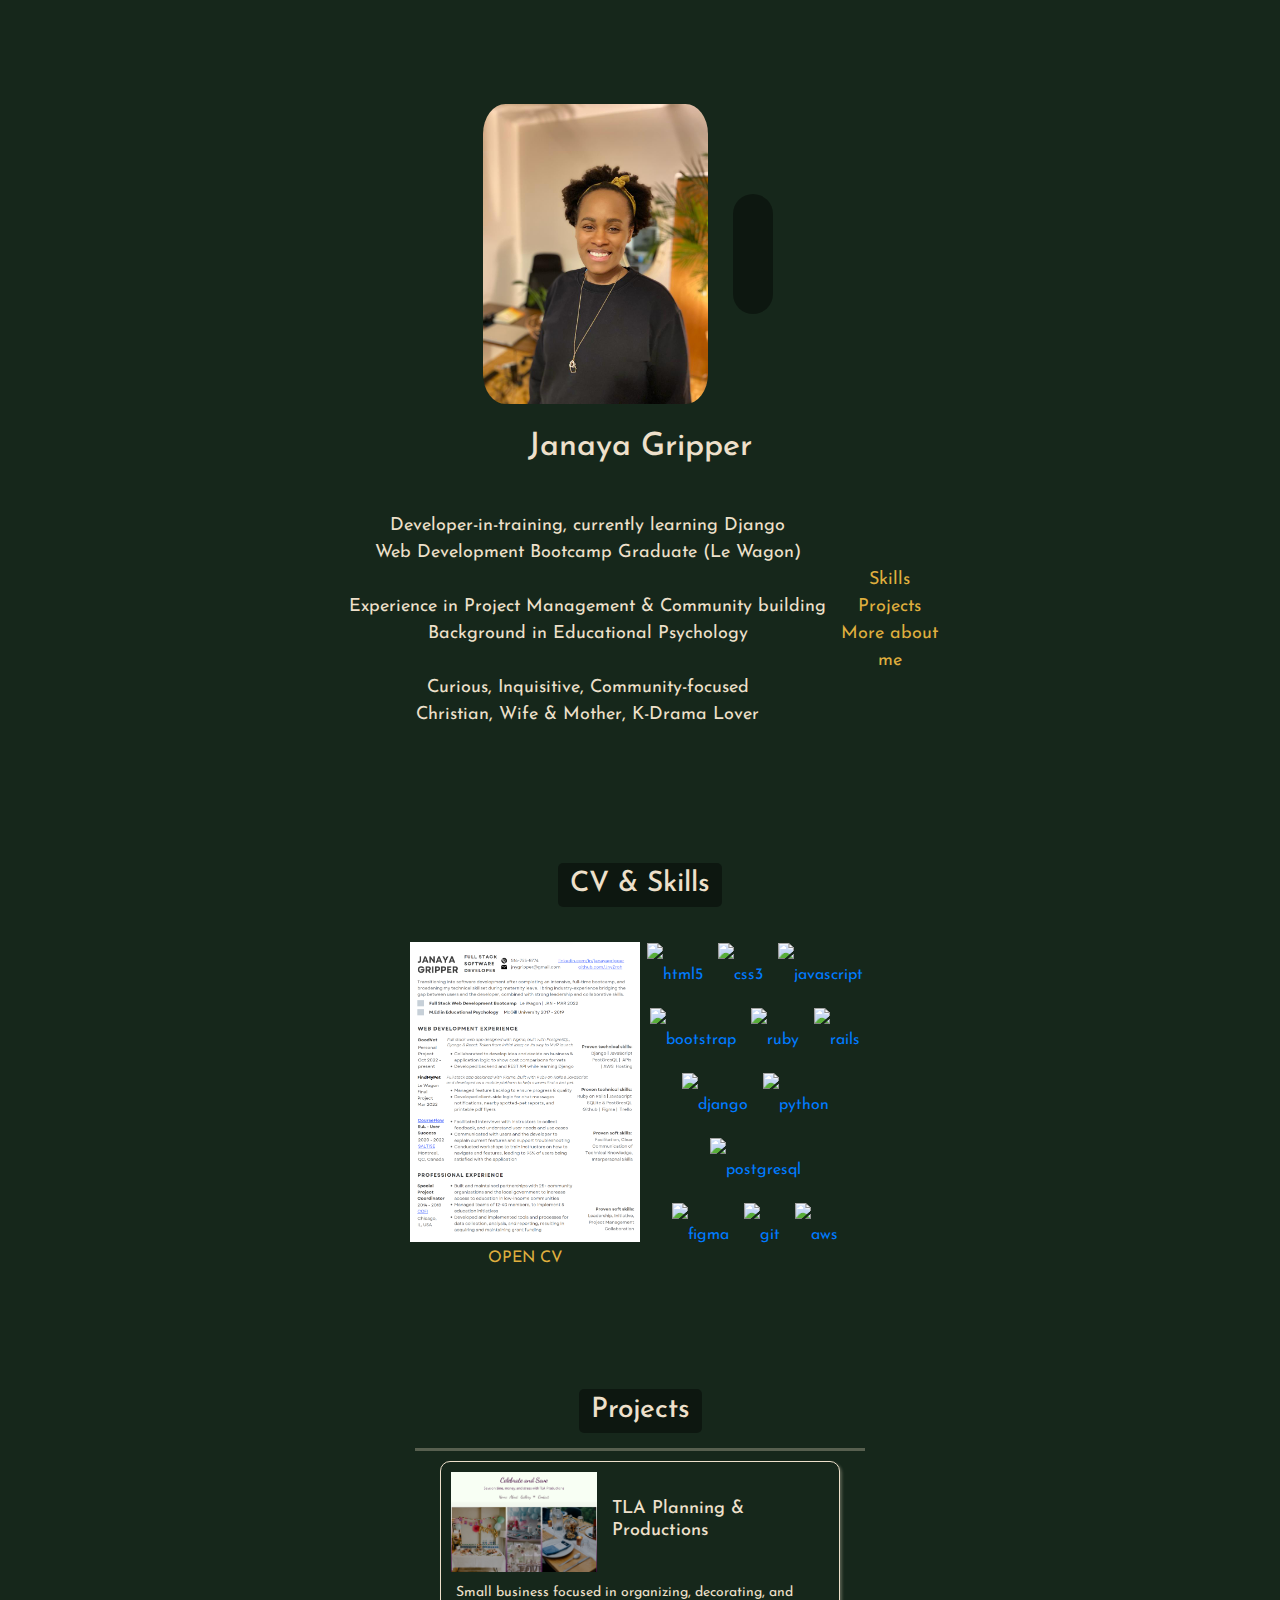
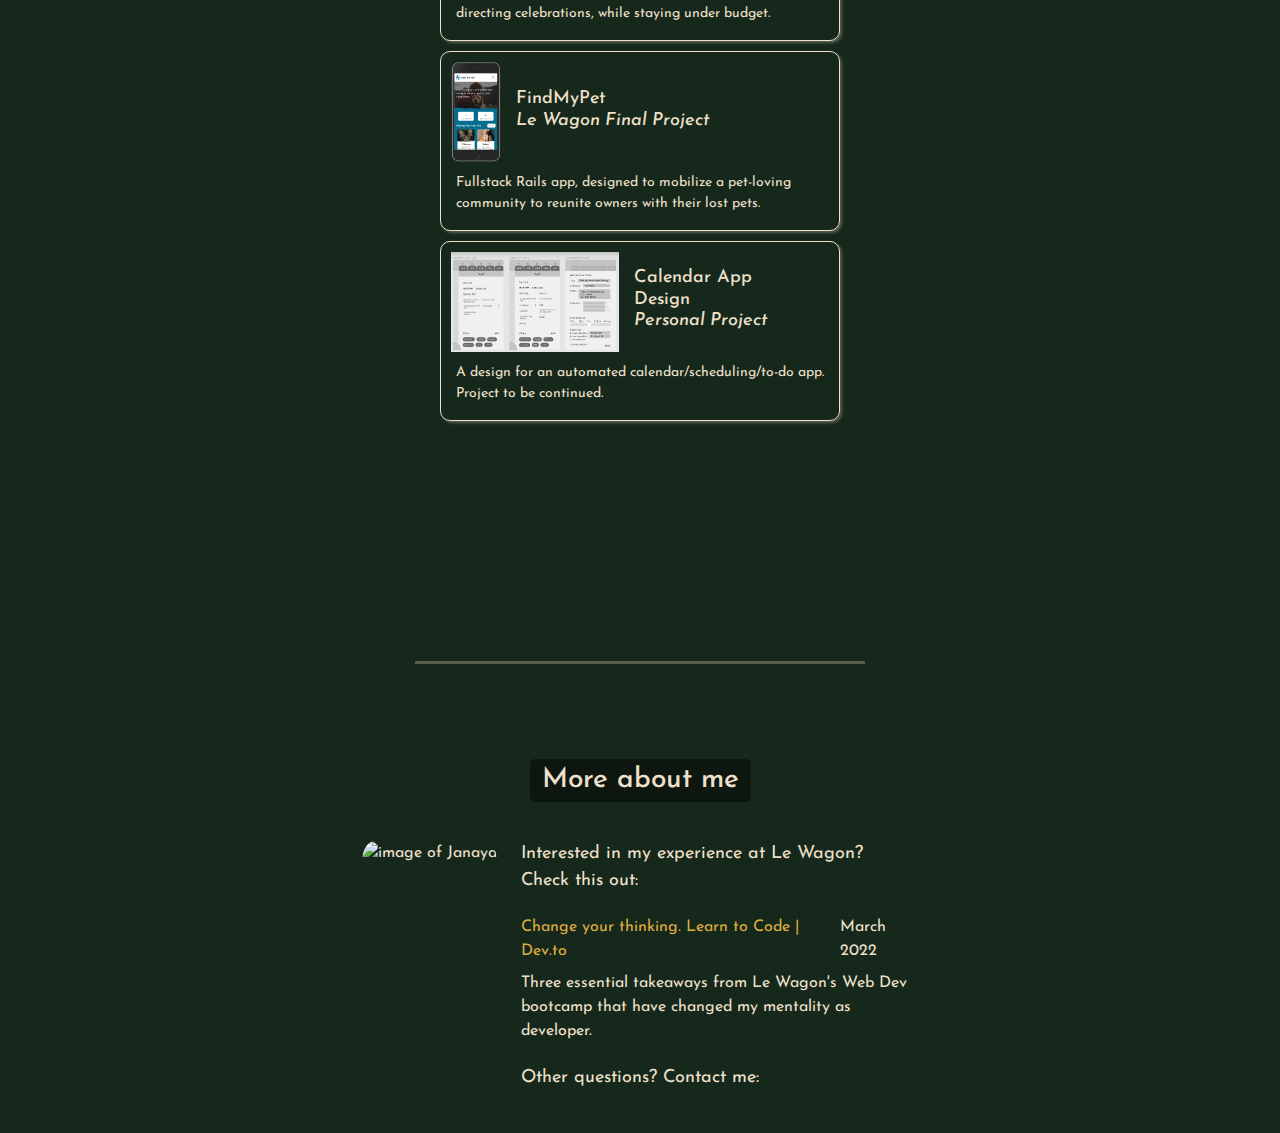
==== index.html @ 9d339e89 "simple style changes - spacing and link colors" ====
<!DOCTYPE html>
<html lang="en">
  <head>
    <meta charset="UTF-8">
    <meta http-equiv="X-UA-Compatible" content="IE=edge">
    <meta name="viewport" content="width=device-width, initial-scale=1.0">
    <link rel="stylesheet" href="https://cdn.jsdelivr.net/npm/bootstrap@4.3.1/dist/css/bootstrap.min.css" integrity="sha384-ggOyR0iXCbMQv3Xipma34MD+dH/1fQ784/j6cY/iJTQUOhcWr7x9JvoRxT2MZw1T" crossorigin="anonymous">
    <link rel="stylesheet" href="css/style.css">

    <title>Janaya Gripper</title>
  </head>

  <script src="https://kit.fontawesome.com/4036912e67.js" crossorigin="anonymous"></script>

  <body>
    <div class="component flex-column" >
      <div class="d-flex align-items-center py-4">
        <img class="profile" src="images/IMG-Janaya-January2022.jpg" alt="image of Janaya">
        <ul id="profileLinksList">
          <li><a href="https://www.linkedin.com/in/janayagripper/" target="_blank"><i class="fab fa-2xl fa-linkedin"></i></a></li>
          <li><a href="https://github.com/JnyZroh" target="_blank"><i class="fab fa-2xl fa-github-square"></i></a></li>
          <li><a href="https://dev.to/jnyzroh" target="_blank"><i class="fab fa-2xl fa-brands fa-dev"></i></a></li>
        </ul>
      </div>
      <h1 style="font-size: 32px;">Janaya Gripper</h1>
      <div id="intro" class="d-flex justify-content-center py-4"  style="text-align: center; align-items: center;">
        <p class="textBox">
          Developer-in-training, currently learning Django<br>
          Web Development Bootcamp Graduate (Le Wagon)<br>
          <br>
          Experience in Project Management & Community building<br>
          Background in Educational Psychology<br>
          <br>
          Curious, Inquisitive, Community-focused<br>
          Christian, Wife & Mother, K-Drama Lover<br>
        </p>
        <ul class="genLinksList textBox">
          <li><a href="#skills" target="_blank">Skills</a></li>
          <li><a href="#experience" target="_blank">Projects</a></li>
          <li><a href="#contact" target="_blank">More about me</a></li>
        </ul>
      </div>
    </div>

    <div class="component" >
        <div id="skills">

          <h2>CV & Skills</h2>
          <div class="switch">
            <div class="resumeDiv">
              <div>
                <img style="max-height: 300px" src="images/CV_screenshot.png" alt="image of Janaya">
              </div>
              <div class="genLinksList p-1" style="text-align: center; width:100%">
                <a href="https://drive.google.com/file/d/1XOGT_tm37_XkmApdfW5IWOquNRw3DvRs/view?usp=share_link">OPEN CV</a>
              </div>
            </div>
            <p class="scrollable techTools">
              <a href="https://www.w3.org/html/" target="_blank" rel="noreferrer"> <img src="https://raw.githubusercontent.com/devicons/devicon/master/icons/html5/html5-original-wordmark.svg" alt="html5" width="40" height="40"/> </a>
              <a href="https://www.w3schools.com/css/" target="_blank" rel="noreferrer"> <img src="https://raw.githubusercontent.com/devicons/devicon/master/icons/css3/css3-original-wordmark.svg" alt="css3" width="40" height="40"/> </a>
              <a href="https://developer.mozilla.org/en-US/docs/Web/JavaScript" target="_blank" rel="noreferrer"> <img src="https://raw.githubusercontent.com/devicons/devicon/master/icons/javascript/javascript-original.svg" alt="javascript" width="40" height="40"/> </a>
              <br>
              <a href="https://getbootstrap.com" target="_blank" rel="noreferrer"> <img src="https://raw.githubusercontent.com/devicons/devicon/master/icons/bootstrap/bootstrap-plain-wordmark.svg" alt="bootstrap" width="40" height="40"/> </a>
              <a href="https://www.ruby-lang.org/en/" target="_blank" rel="noreferrer"> <img src="https://raw.githubusercontent.com/devicons/devicon/master/icons/ruby/ruby-original.svg" alt="ruby" width="40" height="40"/> </a>
              <a href="https://rubyonrails.org" target="_blank" rel="noreferrer"> <img src="https://raw.githubusercontent.com/devicons/devicon/master/icons/rails/rails-original-wordmark.svg" alt="rails" width="40" height="40"/> </a>
              <br>
              <a href="https://www.djangoproject.com/" target="_blank" rel="noreferrer"> <img src="https://cdn.worldvectorlogo.com/logos/django.svg" alt="django" width="40" height="40"/> </a>
              <a href="https://www.python.org" target="_blank" rel="noreferrer"> <img src="https://raw.githubusercontent.com/devicons/devicon/master/icons/python/python-original.svg" alt="python" width="40" height="40"/> </a>
              <a href="https://www.postgresql.org" target="_blank" rel="noreferrer"> <img src="https://raw.githubusercontent.com/devicons/devicon/master/icons/postgresql/postgresql-original-wordmark.svg" alt="postgresql" width="40" height="40"/> </a>
              <br>
              <a href="https://www.figma.com/" target="_blank" rel="noreferrer"> <img src="https://www.vectorlogo.zone/logos/figma/figma-icon.svg" alt="figma" width="40" height="40"/> </a>
              <a href="https://git-scm.com/" target="_blank" rel="noreferrer"> <img src="https://www.vectorlogo.zone/logos/git-scm/git-scm-icon.svg" alt="git" width="40" height="40"/> </a>
              <a href="https://aws.amazon.com" target="_blank" rel="noreferrer"> <img src="https://raw.githubusercontent.com/devicons/devicon/master/icons/amazonwebservices/amazonwebservices-original-wordmark.svg" alt="aws" width="40" height="40"/> </a>
            </p>
          </div>

        </div>
    </div>

    <div class="component" >
      <div id="experience">
        <h2>Projects</h2>
        <div style="width: 450px; margin: 0 auto; border-bottom: 3px solid rgba(238, 224, 203, 0.3);"></div>
        <!-- projects -->
        <div class="scrollable" style="overflow: hidden scroll; height:90vh">

            <!-- GoodVet -->
            <!-- <div class="d-flex projectCard">
                <div style="text-align: center; height: 150px;"> -->
                  <!-- add the image: <img style="max-height: 100px;" src="./images/TLA-Productions.png" alt="" >
                </div>
                <div>
                  <h4 style="padding:15px; width: 100%; font-size: 18px; text-align: center;">GoodVet / BonVet (in progress)</h4>
                  <div class="px-2">
                    <p style="text-align: center; font-size: 14px">
                      Django API and React webapp to provide cost comparison of veterinarians for pet parents.
                    </p>
                  </div>
                </div>
            </div> -->

            <!-- TLA Productions -->
            <div class="projectCard">
              <div style="display:flex; margin: 10px;">
                <img style="max-height: 100px;" src="./images/TLA-Productions.png" alt="" >
                <div style="padding:15px; display: flex; flex-direction: column; justify-content: space-between;">
                  <h4 style="font-size: 18px; margin: auto;">TLA Planning & Productions</h4>
                  <div class="d-flex" style="align-items: flex-end;">
                    <button><a href="https://www.figma.com/file/VfQR6rhn4igf2QGXmljPHb/Untitled?node-id=0%3A1&t=fHNXID4qp981MNvj-1" title="View NEW design"><i class="fa-solid fa-pen"></i></a></button>
                    <button><a href="https://jnyzroh.github.io/TLA_productions_website/" title="View website (draft)"><i class="fa-solid fa-eye"></i></a></button>
                  </div>
                </div>
              </div>
              <p style="font-size: 14px; padding: 0px 15px;">
                Small business focused in organizing, decorating, and directing celebrations, while staying under budget.
              </p>
            </div>

            <!-- FindMyPet -->
            <div class="projectCard">
              <div style="display:flex; margin: 10px;">
                <img style="max-height: 100px;" src="./images/findmypet-edited.png" alt="" >
                <div style="padding:15px; display: flex; flex-direction: column; justify-content: space-between;">
                  <h4 style="font-size: 18px; margin: auto;">FindMyPet <br><em>Le Wagon Final Project</em></h4>
                  <div class="d-flex" style="align-items: flex-end;">
                    <button><a href="https://www.figma.com/file/yu43LGHRWU6cHOKK8wg1Ql/FindMyPet?node-id=0%3A1&t=OyQC7a7KP5ap2ZPK-1" title="View Figma"><i class="fa-solid fa-pen"></i></a></button>
                    <button><a href="https://findmypet.onrender.com/" title="View website"><i class="fa-solid fa-eye"></i></a></button>
                  </div>
                </div>
              </div>
              <p style="font-size: 14px; padding: 0px 15px;">
                Fullstack Rails app, designed to mobilize a pet-loving community to reunite owners with their lost pets.
              </p>
            </div>

            <!-- WaterBnB -->
            <!-- <div class="projectCard">
              <div style="display:flex; margin: 10px;">
                <img style="max-height: 100px;" src="./images/waterbnb.png" alt="" >
                <div style="padding:15px; display: flex; flex-direction: column; justify-content: space-between;">
                  <h4 style="font-size: 18px; margin: auto;">Le Wagon Project: WaterBnB</h4>
                  <div class="d-flex" style="align-items: flex-end;">
                    <button ><a href="#" title="View website"><i class="fa-solid fa-eye"></i></a></button>
                    <h5 style="font-size: 11px;">**currently disabled</h5>
                  </div>
                </div>
              </div>
              <p style="font-size: 14px; padding: 0px 15px;">
                Created to clone AirBnb, this platform concept allows Montrealers to rent boats and  benefit from our beautiful, yet infrequent, summer days.
              </p>
            </div> -->

            <!-- Calendar app Design -->
            <div class="projectCard">
              <div style="display:flex; margin: 10px;">
                <img style="max-height: 100px;" src="./images/Figma_CalApp.png" alt="" >
                <div style="padding:15px; display: flex; flex-direction: column; justify-content: space-between;">
                  <h4 style="font-size: 18px; margin: auto;">Calendar App Design<br><em>Personal Project</em></h4>
                  <div class="d-flex" style="align-items: flex-end;">
                    <button><a href="https://www.figma.com/file/0XJmfsUoRD65WTyq0YA3Kb/KO-Calendar-App?node-id=0%3A1&t=gWtvQkuByOjMFKoR-1" title="View design"><i class="fa-solid fa-pen"></i></a></button>
                  </div>
                </div>
              </div>
              <p style="font-size: 14px; padding: 0px 15px;">
                A design for an automated calendar/scheduling/to-do app. Project to be continued.
              </p>
            </div>

          </div>
        </div>

      </div>
      <div style="width: 450px; margin: 0 auto; border-bottom: 3px solid rgba(238, 224, 203, 0.3);"></div>
    </div>

    <div class="component flex-column" >
      <h2>More about me</h2>

      <div id="intro" class="py-4"  style="text-align: center;">

        <div class="d-flex blogSection" style="width:60%; align-content: flex-start; margin: 0 auto;">
          <div id="contactPic" style="display:flex; justify-content: center; height:100%; width:50%; padding: 0 15px; align-content: center;">
            <img class="profile" style="height:200px; align-self: center;" src="images/20220311_Le_Wagon-69.jpg" alt="image of Janaya">
          </div>

          <div style="text-align: left;">
            <p class="textBox" style="padding: 0px 8px 12px 8px">
              Interested in my experience at Le Wagon? <br>Check this out:
            </p>
            <div class="genLinksList d-flex justify-content-around" style="padding: 8px">
              <a href="https://dev.to/jnyzroh/change-your-thinking-learn-to-code-44ie" class="py-0 my-0 tab-underlined">Change your thinking. Learn to Code | Dev.to</a>
              <p class="m-0">March 2022</p>
            </div>
            <p class="m-0" style="padding: 0 8px">Three essential takeaways from Le Wagon's Web Dev bootcamp that have changed my mentality as developer.</p>

          </div>
        </div>
        <div class="genLinksList textBox">
          Other questions? Contact me: <a href="https://www.linkedin.com/in/janayagripper/" target="_blank"><i class="fab fa-2xl fa-linkedin" style="font-size: 24px;"></i></a>
        </div>


      </div>
    </div>

  </body>
---- css/style.css ----
@import url('https://fonts.googleapis.com/css2?family=Josefin+Sans&family=Lato&display=swap');

@import url("components/style.css");

@import url("components/new_style.css");
@import url("components/responsive.css");

@import url("components/list.css");
@import url("components/banner.css");
@import url("components/card.css");

@import url('https://fonts.googleapis.com/css2?family=Katibeh&display=swap');
@import url('https://fonts.googleapis.com/css2?family=Josefin+Sans&display=swap');


/* BANNER SECTION */
/* Component stylesheet:  */

/* PROJECTS SECTION */
/* Component stylesheet:  */

/* BLOG POSTS */
/* Component stylesheet:  */

/* GENERAL STYLING */
* {
  margin: 0;
}

body {
  color: #EEE0CB;
  font-family: 'Josefin Sans', sans-serif;
  /* background-color: #1D3524; */
  background-color: #16271B;
}

.component {
  display: flex;
  justify-content: center;
  align-items: center;
  padding-top: 80px;
}

h2 {
  margin: 15px auto;
  padding: 5px 12px;
  border-radius: 5px;
  background-color: rgba(0, 0, 0, .4) ;
  font-size: 28px;
  width: fit-content;
}
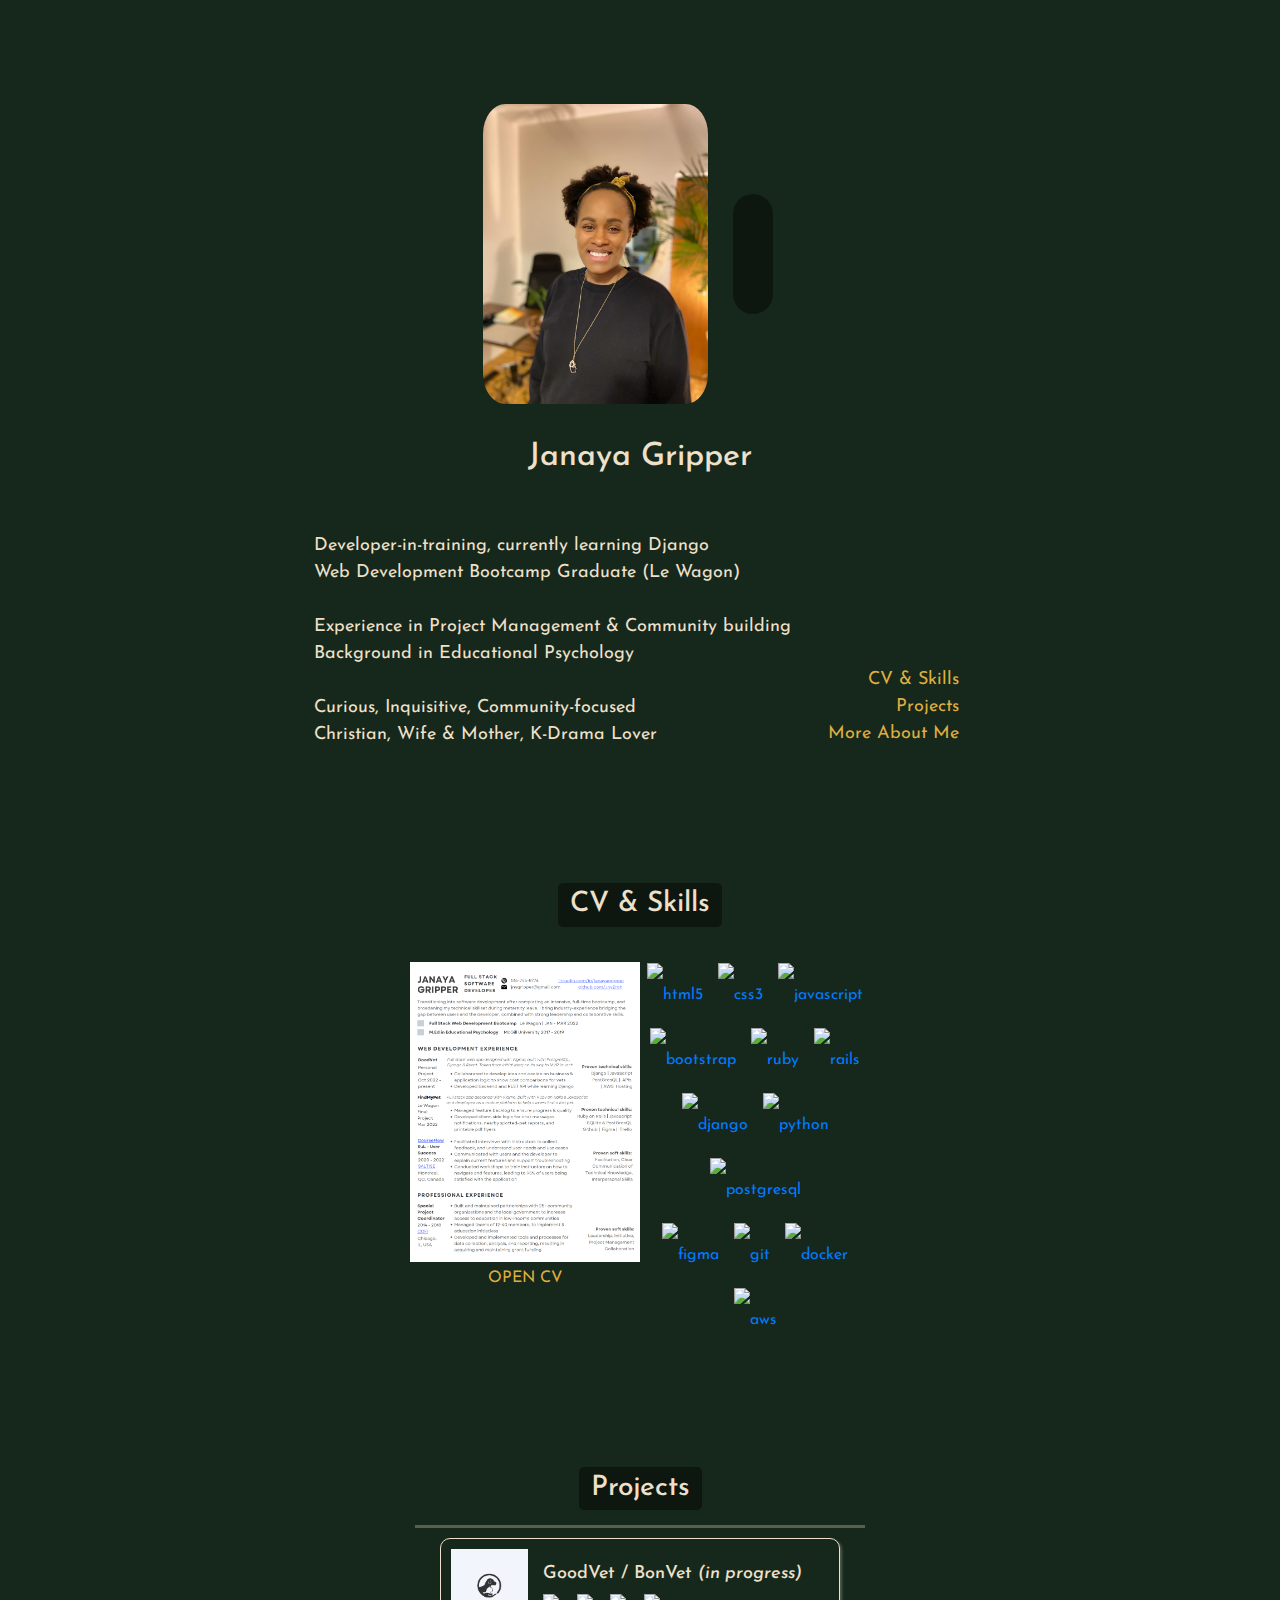
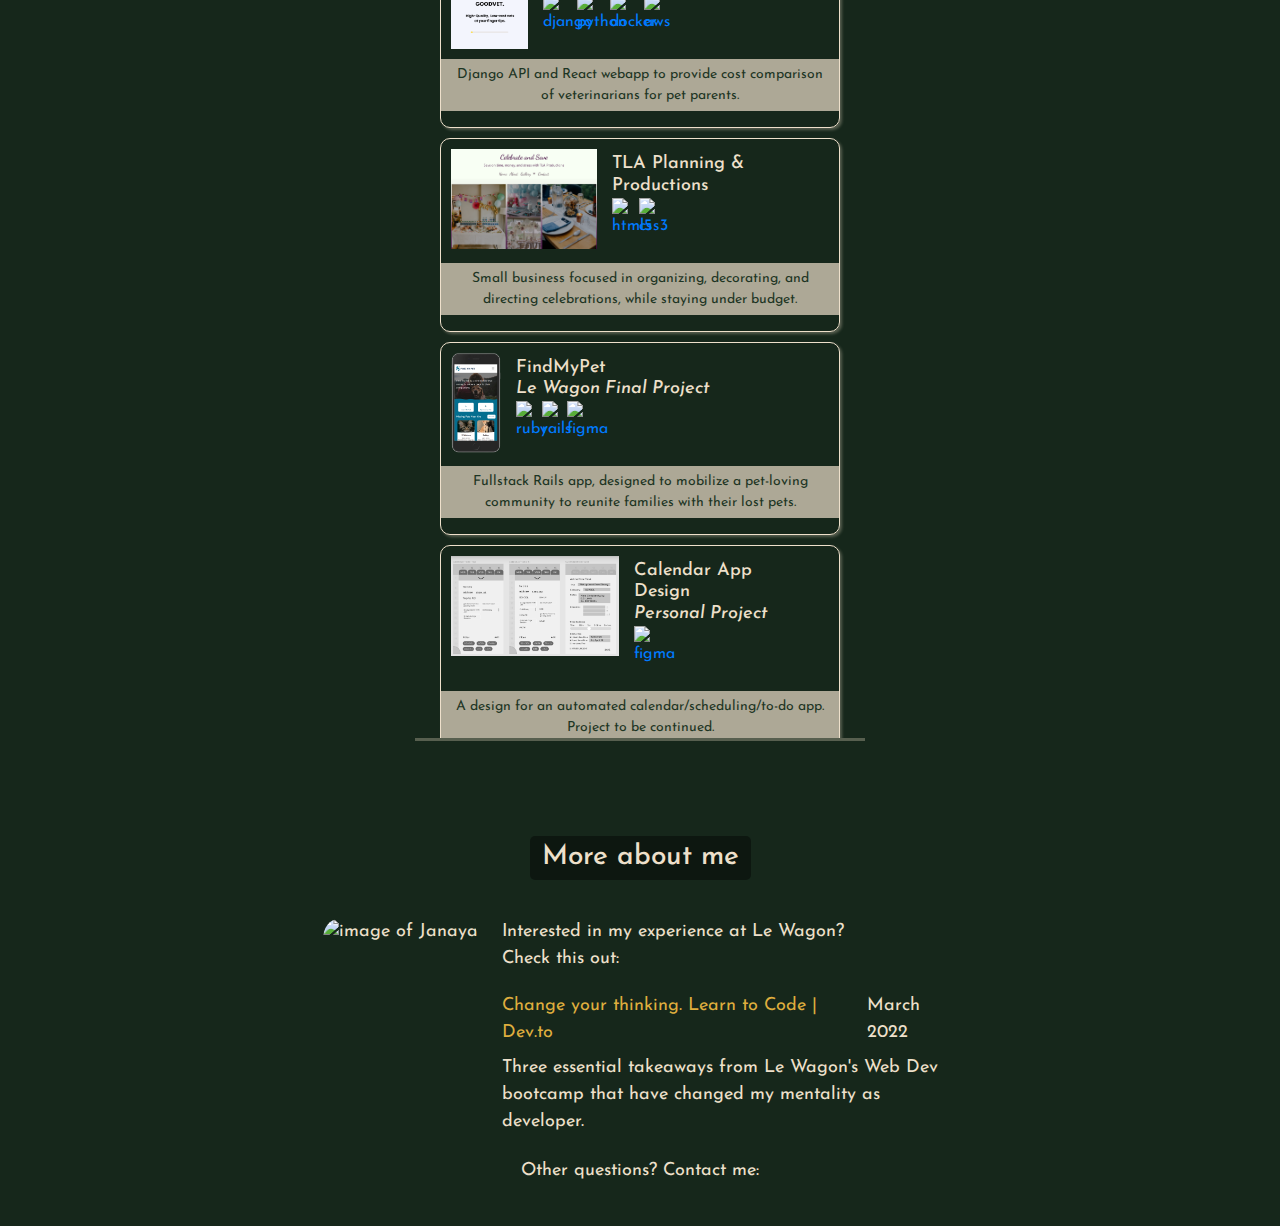
==== commit d5b02756: "added links, changed card styling" ====
--- a/index.html
+++ b/index.html
@@ -22,8 +22,8 @@
           <li><a href="https://dev.to/jnyzroh" target="_blank"><i class="fab fa-2xl fa-brands fa-dev"></i></a></li>
         </ul>
       </div>
-      <h1 style="font-size: 32px;">Janaya Gripper</h1>
-      <div id="intro" class="d-flex justify-content-center py-4"  style="text-align: center; align-items: center;">
+      <h1 style="font-size: 32px; padding: 10px;">Janaya Gripper</h1>
+      <div id="intro" class="d-flex justify-content-center py-4"  style="text-align: left;">
         <p class="textBox">
           Developer-in-training, currently learning Django<br>
           Web Development Bootcamp Graduate (Le Wagon)<br>
@@ -34,11 +34,15 @@
           Curious, Inquisitive, Community-focused<br>
           Christian, Wife & Mother, K-Drama Lover<br>
         </p>
-        <ul class="genLinksList textBox">
-          <li><a href="#skills" target="_blank">Skills</a></li>
-          <li><a href="#experience" target="_blank">Projects</a></li>
-          <li><a href="#contact" target="_blank">More about me</a></li>
-        </ul>
+        <div id="indexContainer" style="position: relative; display: flex; flex-direction: column; justify-content: flex-end; width: 175px; height: auto; padding: 0;">
+          <div style="position: absolute; top:25px; right: 25px; width: 50px; height: 50px; margin: 0 auto;"></div>
+            <!-- <i class="fa-solid fa-circle-arrow-down fa-beat fa-2xl"></i></div> -->
+          <ul class="genLinksList" id="index">
+            <li><a href="#skills" target="_blank">CV & Skills</a></li>
+            <li><a href="#experience" target="_blank">Projects</a></li>
+            <li><a href="#contact" target="_blank">More About Me</a></li>
+          </ul>
+        </div>
       </div>
     </div>
 
@@ -70,7 +74,8 @@
               <br>
               <a href="https://www.figma.com/" target="_blank" rel="noreferrer"> <img src="https://www.vectorlogo.zone/logos/figma/figma-icon.svg" alt="figma" width="40" height="40"/> </a>
               <a href="https://git-scm.com/" target="_blank" rel="noreferrer"> <img src="https://www.vectorlogo.zone/logos/git-scm/git-scm-icon.svg" alt="git" width="40" height="40"/> </a>
-              <a href="https://aws.amazon.com" target="_blank" rel="noreferrer"> <img src="https://raw.githubusercontent.com/devicons/devicon/master/icons/amazonwebservices/amazonwebservices-original-wordmark.svg" alt="aws" width="40" height="40"/> </a>
+              <a href="https://www.docker.com/" target="_blank" rel="noreferrer"> <img src="https://www.vectorlogo.zone/logos/docker/docker-official.svg" alt="docker" width="40" height="40"/> </a>
+              <a href="https://aws.amazon.com" target="_blank" rel="noreferrer"> <img src="https://www.vectorlogo.zone/logos/amazon_aws/amazon_aws-icon.svg" alt="aws" width="40" height="40"/> </a>
             </p>
           </div>
 
@@ -85,33 +90,45 @@
         <div class="scrollable" style="overflow: hidden scroll; height:90vh">
 
             <!-- GoodVet -->
-            <!-- <div class="d-flex projectCard">
-                <div style="text-align: center; height: 150px;"> -->
-                  <!-- add the image: <img style="max-height: 100px;" src="./images/TLA-Productions.png" alt="" >
-                </div>
-                <div>
-                  <h4 style="padding:15px; width: 100%; font-size: 18px; text-align: center;">GoodVet / BonVet (in progress)</h4>
-                  <div class="px-2">
-                    <p style="text-align: center; font-size: 14px">
-                      Django API and React webapp to provide cost comparison of veterinarians for pet parents.
-                    </p>
-                  </div>
-                </div>
-            </div> -->
+            <div class="projectCard">
+              <div style="display:flex; margin: 10px;">
+                <img style="max-height: 100px;" src="./images/goodvet_Screenshot.png" alt="" >
+                <div class="projectIcons">
+                  <h4 style="font-size: 18px; margin: auto;">GoodVet / BonVet <em>(in progress)</em></h4>
+                  <div class="projectSkills">
+                    <a href="https://www.djangoproject.com/" target="_blank" rel="noreferrer"> <img src="https://cdn.worldvectorlogo.com/logos/django.svg" alt="django" width="20" height="20"/> </a>
+                    <a href="https://www.python.org" target="_blank" rel="noreferrer"> <img src="https://raw.githubusercontent.com/devicons/devicon/master/icons/python/python-original.svg" alt="python" width="20" height="20"/> </a>
+                    <a href="https://www.docker.com/" target="_blank" rel="noreferrer"> <img src="https://www.vectorlogo.zone/logos/docker/docker-official.svg" alt="docker" width="20" height="20"/> </a>
+                    <a href="https://aws.amazon.com" target="_blank" rel="noreferrer"> <img src="https://www.vectorlogo.zone/logos/amazon_aws/amazon_aws-icon.svg" alt="aws" width="20" height="20"/> </a>
+                  </div>
+                  <div class="projectLinks">
+                    <a href="https://www.figma.com/proto/gTW83dRJlcFxN3GHhCwnD1/Bonvet?type=design&node-id=1-35&scaling=min-zoom&page-id=0%3A1&starting-point-node-id=143%3A703&show-proto-sidebar=1" title="View draft design"><i class="fa-solid fa-pen"></i></a>
+                    <!-- <a href="https://jnyzroh.github.io/TLA_productions_website/" title="View website"><i class="fa-solid fa-eye"></i></a> -->
+                  </div>
+                </div>
+              </div>
+              <p class="cardDesc">
+                Django API and React webapp to provide cost comparison of veterinarians for pet parents.
+              </p>
+            </div>
 
             <!-- TLA Productions -->
             <div class="projectCard">
               <div style="display:flex; margin: 10px;">
                 <img style="max-height: 100px;" src="./images/TLA-Productions.png" alt="" >
-                <div style="padding:15px; display: flex; flex-direction: column; justify-content: space-between;">
+                <div class="projectIcons">
                   <h4 style="font-size: 18px; margin: auto;">TLA Planning & Productions</h4>
-                  <div class="d-flex" style="align-items: flex-end;">
-                    <button><a href="https://www.figma.com/file/VfQR6rhn4igf2QGXmljPHb/Untitled?node-id=0%3A1&t=fHNXID4qp981MNvj-1" title="View NEW design"><i class="fa-solid fa-pen"></i></a></button>
-                    <button><a href="https://jnyzroh.github.io/TLA_productions_website/" title="View website (draft)"><i class="fa-solid fa-eye"></i></a></button>
-                  </div>
-                </div>
-              </div>
-              <p style="font-size: 14px; padding: 0px 15px;">
+                  <div class="projectSkills">
+                    <div><a href="https://www.w3.org/html/" target="_blank" rel="noreferrer"> <img src="https://raw.githubusercontent.com/devicons/devicon/master/icons/html5/html5-original-wordmark.svg" alt="html5" width="20" height="20"/> </a></div>
+                    <div><a href="https://www.w3schools.com/css/" target="_blank" rel="noreferrer"> <img src="https://raw.githubusercontent.com/devicons/devicon/master/icons/css3/css3-original-wordmark.svg" alt="css3" width="20" height="20"/> </a></div>
+                  </div>
+                  <div class="projectLinks">
+                    <a href="https://www.figma.com/file/VfQR6rhn4igf2QGXmljPHb/Untitled?node-id=0%3A1&t=fHNXID4qp981MNvj-1" title="View NEW design"><i class="fa-solid fa-pen"></i></a>
+                    <a href="https://jnyzroh.github.io/TLA_productions_website/" title="View website (draft)"><i class="fa-solid fa-eye"></i></a>
+                  </div>
+                </div>
+              </div>
+              <p class="cardDesc">
                 Small business focused in organizing, decorating, and directing celebrations, while staying under budget.
               </p>
             </div>
@@ -120,16 +137,21 @@
             <div class="projectCard">
               <div style="display:flex; margin: 10px;">
                 <img style="max-height: 100px;" src="./images/findmypet-edited.png" alt="" >
-                <div style="padding:15px; display: flex; flex-direction: column; justify-content: space-between;">
+                <div class="projectIcons">
                   <h4 style="font-size: 18px; margin: auto;">FindMyPet <br><em>Le Wagon Final Project</em></h4>
-                  <div class="d-flex" style="align-items: flex-end;">
-                    <button><a href="https://www.figma.com/file/yu43LGHRWU6cHOKK8wg1Ql/FindMyPet?node-id=0%3A1&t=OyQC7a7KP5ap2ZPK-1" title="View Figma"><i class="fa-solid fa-pen"></i></a></button>
-                    <button><a href="https://findmypet.onrender.com/" title="View website"><i class="fa-solid fa-eye"></i></a></button>
-                  </div>
-                </div>
-              </div>
-              <p style="font-size: 14px; padding: 0px 15px;">
-                Fullstack Rails app, designed to mobilize a pet-loving community to reunite owners with their lost pets.
+                  <div class="projectSkills">
+                    <a href="https://www.ruby-lang.org/en/" target="_blank" rel="noreferrer"> <img src="https://raw.githubusercontent.com/devicons/devicon/master/icons/ruby/ruby-original.svg" alt="ruby" width="20" height="20"/> </a>
+                    <a href="https://rubyonrails.org" target="_blank" rel="noreferrer"> <img src="https://raw.githubusercontent.com/devicons/devicon/master/icons/rails/rails-original-wordmark.svg" alt="rails" width="20" height="20"/> </a>
+                    <a href="https://www.figma.com/" target="_blank" rel="noreferrer"> <img src="https://www.vectorlogo.zone/logos/figma/figma-icon.svg" alt="figma" width="20" height="20"/> </a>
+                  </div>
+                  <div class="projectLinks">
+                    <a href="https://www.figma.com/file/yu43LGHRWU6cHOKK8wg1Ql/FindMyPet?node-id=0%3A1&t=OyQC7a7KP5ap2ZPK-1" title="View Figma"><i class="fa-solid fa-pen"></i></a>
+                    <a href="https://findmypet.onrender.com/" title="View website"><i class="fa-solid fa-eye"></i></a>
+                  </div>
+                </div>
+              </div>
+              <p class="cardDesc">
+                Fullstack Rails app, designed to mobilize a pet-loving community to reunite families with their lost pets.
               </p>
             </div>
 
@@ -154,14 +176,17 @@
             <div class="projectCard">
               <div style="display:flex; margin: 10px;">
                 <img style="max-height: 100px;" src="./images/Figma_CalApp.png" alt="" >
-                <div style="padding:15px; display: flex; flex-direction: column; justify-content: space-between;">
+                <div class="projectIcons">
                   <h4 style="font-size: 18px; margin: auto;">Calendar App Design<br><em>Personal Project</em></h4>
-                  <div class="d-flex" style="align-items: flex-end;">
-                    <button><a href="https://www.figma.com/file/0XJmfsUoRD65WTyq0YA3Kb/KO-Calendar-App?node-id=0%3A1&t=gWtvQkuByOjMFKoR-1" title="View design"><i class="fa-solid fa-pen"></i></a></button>
-                  </div>
-                </div>
-              </div>
-              <p style="font-size: 14px; padding: 0px 15px;">
+                  <div class="projectSkills">
+                    <a href="https://www.figma.com/" target="_blank" rel="noreferrer"> <img src="https://www.vectorlogo.zone/logos/figma/figma-icon.svg" alt="figma" width="20" height="20"/> </a>
+                  </div>
+                  <div class="projectLinks">
+                    <a href="https://www.figma.com/file/0XJmfsUoRD65WTyq0YA3Kb/KO-Calendar-App?node-id=0%3A1&t=gWtvQkuByOjMFKoR-1" title="View design"><i class="fa-solid fa-pen"></i></a>
+                  </div>
+                </div>
+              </div>
+              <p class="cardDesc">
                 A design for an automated calendar/scheduling/to-do app. Project to be continued.
               </p>
             </div>
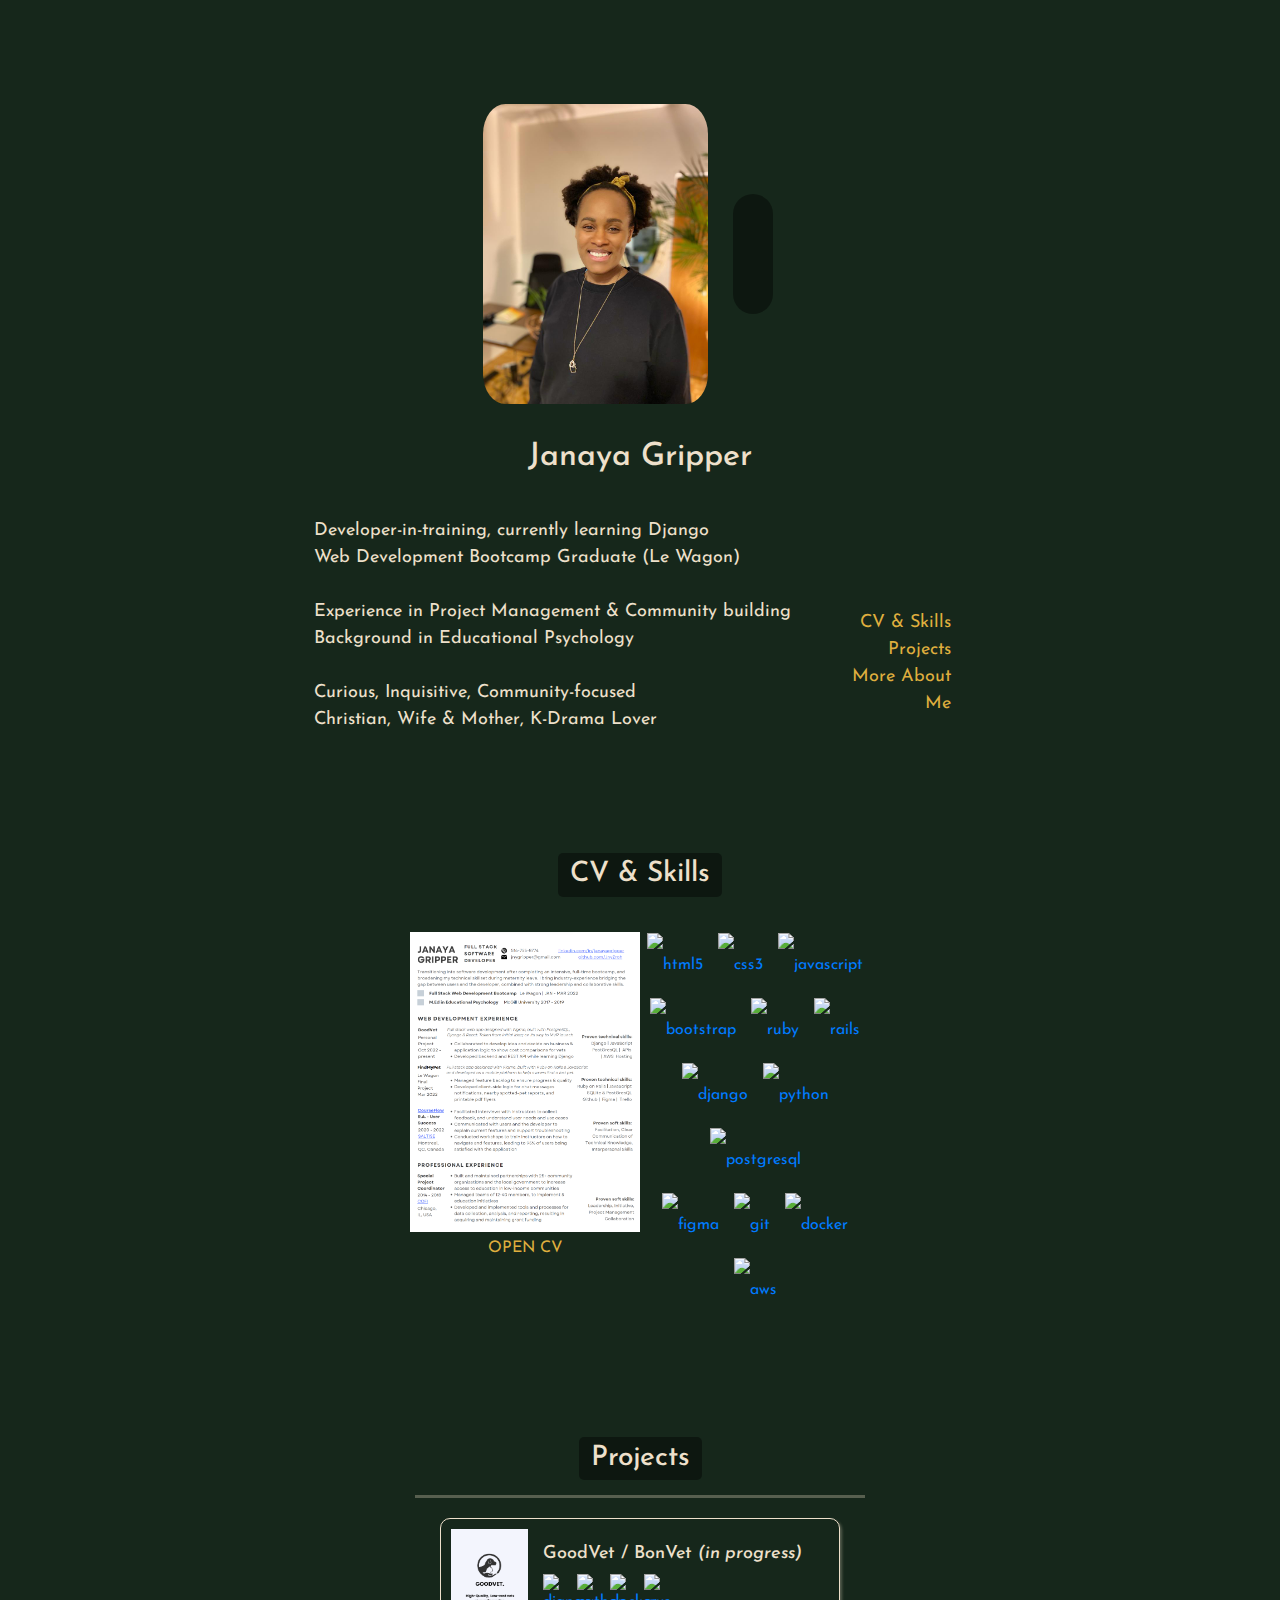
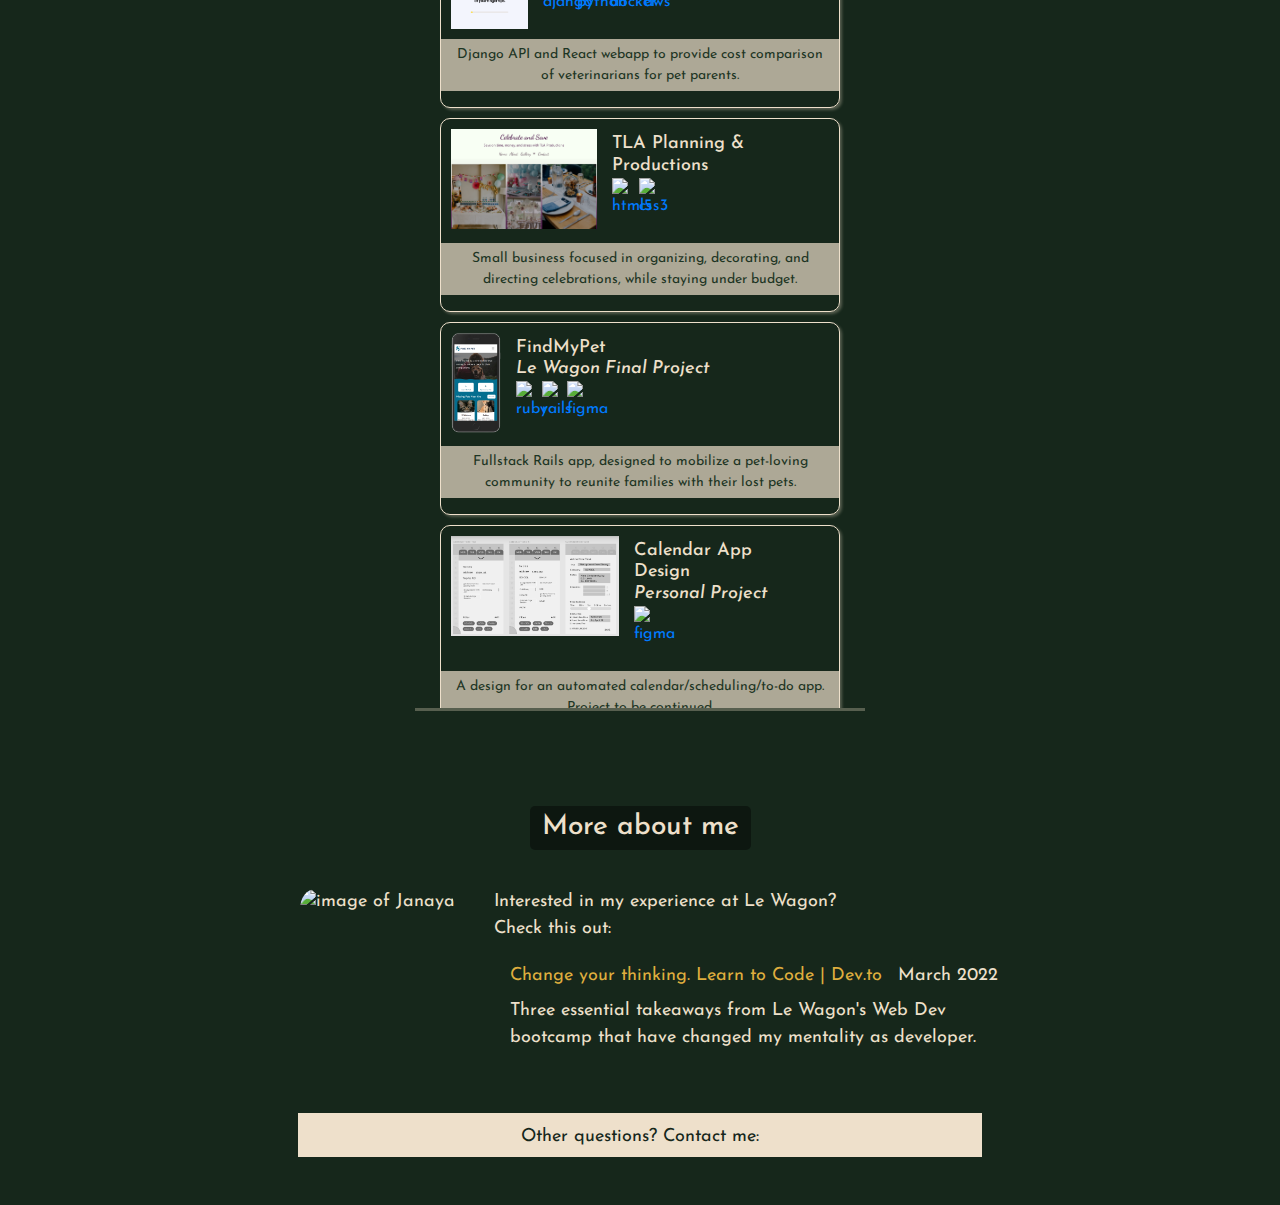
==== commit 0826d28d: "small style changes for mobile" ====
--- a/index.html
+++ b/index.html
@@ -11,19 +11,20 @@
   </head>
 
   <script src="https://kit.fontawesome.com/4036912e67.js" crossorigin="anonymous"></script>
+  <script defer src="./script.js"></script>
 
   <body>
     <div class="component flex-column" >
       <div class="d-flex align-items-center py-4">
-        <img class="profile" src="images/IMG-Janaya-January2022.jpg" alt="image of Janaya">
+        <img id="profileImg" class="profile" src="images/IMG-Janaya-January2022.jpg" alt="image of Janaya">
         <ul id="profileLinksList">
           <li><a href="https://www.linkedin.com/in/janayagripper/" target="_blank"><i class="fab fa-2xl fa-linkedin"></i></a></li>
           <li><a href="https://github.com/JnyZroh" target="_blank"><i class="fab fa-2xl fa-github-square"></i></a></li>
           <li><a href="https://dev.to/jnyzroh" target="_blank"><i class="fab fa-2xl fa-brands fa-dev"></i></a></li>
         </ul>
       </div>
-      <h1 style="font-size: 32px; padding: 10px;">Janaya Gripper</h1>
-      <div id="intro" class="d-flex justify-content-center py-4"  style="text-align: left;">
+      <h1 class style="font-size: 32px; padding: 10px;">Janaya Gripper</h1>
+      <div id="intro" class="d-flex justify-content-center py-4">
         <p class="textBox">
           Developer-in-training, currently learning Django<br>
           Web Development Bootcamp Graduate (Le Wagon)<br>
@@ -35,8 +36,9 @@
           Christian, Wife & Mother, K-Drama Lover<br>
         </p>
         <div id="indexContainer" style="position: relative; display: flex; flex-direction: column; justify-content: flex-end; width: 175px; height: auto; padding: 0;">
-          <div style="position: absolute; top:25px; right: 25px; width: 50px; height: 50px; margin: 0 auto;"></div>
-            <!-- <i class="fa-solid fa-circle-arrow-down fa-beat fa-2xl"></i></div> -->
+          <div style="position: absolute; top:15px; right: 25px; width: 50px; height: 50px; margin: 0 auto;">
+          </div>
+            <!-- <i id="introArrow" class="fa-solid fa-circle-arrow-down fa-beat fa-2xl"></i></div> -->
           <ul class="genLinksList" id="index">
             <li><a href="#skills" target="_blank">CV & Skills</a></li>
             <li><a href="#experience" target="_blank">Projects</a></li>
@@ -85,12 +87,12 @@
     <div class="component" >
       <div id="experience">
         <h2>Projects</h2>
-        <div style="width: 450px; margin: 0 auto; border-bottom: 3px solid rgba(238, 224, 203, 0.3);"></div>
+        <div class="divider"></div>
         <!-- projects -->
         <div class="scrollable" style="overflow: hidden scroll; height:90vh">
 
             <!-- GoodVet -->
-            <div class="projectCard">
+            <div id="firstProject" class="projectCard">
               <div style="display:flex; margin: 10px;">
                 <img style="max-height: 100px;" src="./images/goodvet_Screenshot.png" alt="" >
                 <div class="projectIcons">
@@ -173,7 +175,7 @@
             </div> -->
 
             <!-- Calendar app Design -->
-            <div class="projectCard">
+            <div  id="lastProject" class="projectCard">
               <div style="display:flex; margin: 10px;">
                 <img style="max-height: 100px;" src="./images/Figma_CalApp.png" alt="" >
                 <div class="projectIcons">
@@ -195,15 +197,15 @@
         </div>
 
       </div>
-      <div style="width: 450px; margin: 0 auto; border-bottom: 3px solid rgba(238, 224, 203, 0.3);"></div>
+      <div class="divider"></div>
     </div>
 
     <div class="component flex-column" >
-      <h2>More about me</h2>
+      <h2 id="aboutMe">More about me</h2>
 
       <div id="intro" class="py-4"  style="text-align: center;">
 
-        <div class="d-flex blogSection" style="width:60%; align-content: flex-start; margin: 0 auto;">
+        <div class="d-flex blogSection">
           <div id="contactPic" style="display:flex; justify-content: center; height:100%; width:50%; padding: 0 15px; align-content: center;">
             <img class="profile" style="height:200px; align-self: center;" src="images/20220311_Le_Wagon-69.jpg" alt="image of Janaya">
           </div>
@@ -213,15 +215,14 @@
               Interested in my experience at Le Wagon? <br>Check this out:
             </p>
             <div class="genLinksList d-flex justify-content-around" style="padding: 8px">
-              <a href="https://dev.to/jnyzroh/change-your-thinking-learn-to-code-44ie" class="py-0 my-0 tab-underlined">Change your thinking. Learn to Code | Dev.to</a>
+              <a href="https://dev.to/jnyzroh/change-your-thinking-learn-to-code-44ie" class="py-0 px-3 my-0 tab-underlined">Change your thinking. Learn to Code | Dev.to</a>
               <p class="m-0">March 2022</p>
             </div>
-            <p class="m-0" style="padding: 0 8px">Three essential takeaways from Le Wagon's Web Dev bootcamp that have changed my mentality as developer.</p>
-
-          </div>
-        </div>
-        <div class="genLinksList textBox">
-          Other questions? Contact me: <a href="https://www.linkedin.com/in/janayagripper/" target="_blank"><i class="fab fa-2xl fa-linkedin" style="font-size: 24px;"></i></a>
+            <p class="m-0 px-4" style="padding: 0 8px">Three essential takeaways from Le Wagon's Web Dev bootcamp that have changed my mentality as developer.</p>
+
+          </div>
+        </div>
+        <div class="py-1 px-3 my-4" style="width: 60%; font-size: 18px; margin: 0 auto; background-color: #EEE0CB; color: #16271B;">Other questions? Contact me: <a href="https://www.linkedin.com/in/janayagripper/" target="_blank"><i class="fab fa-2xl fa-linkedin" style="font-size: 24px;"></i></a>
         </div>
 
 
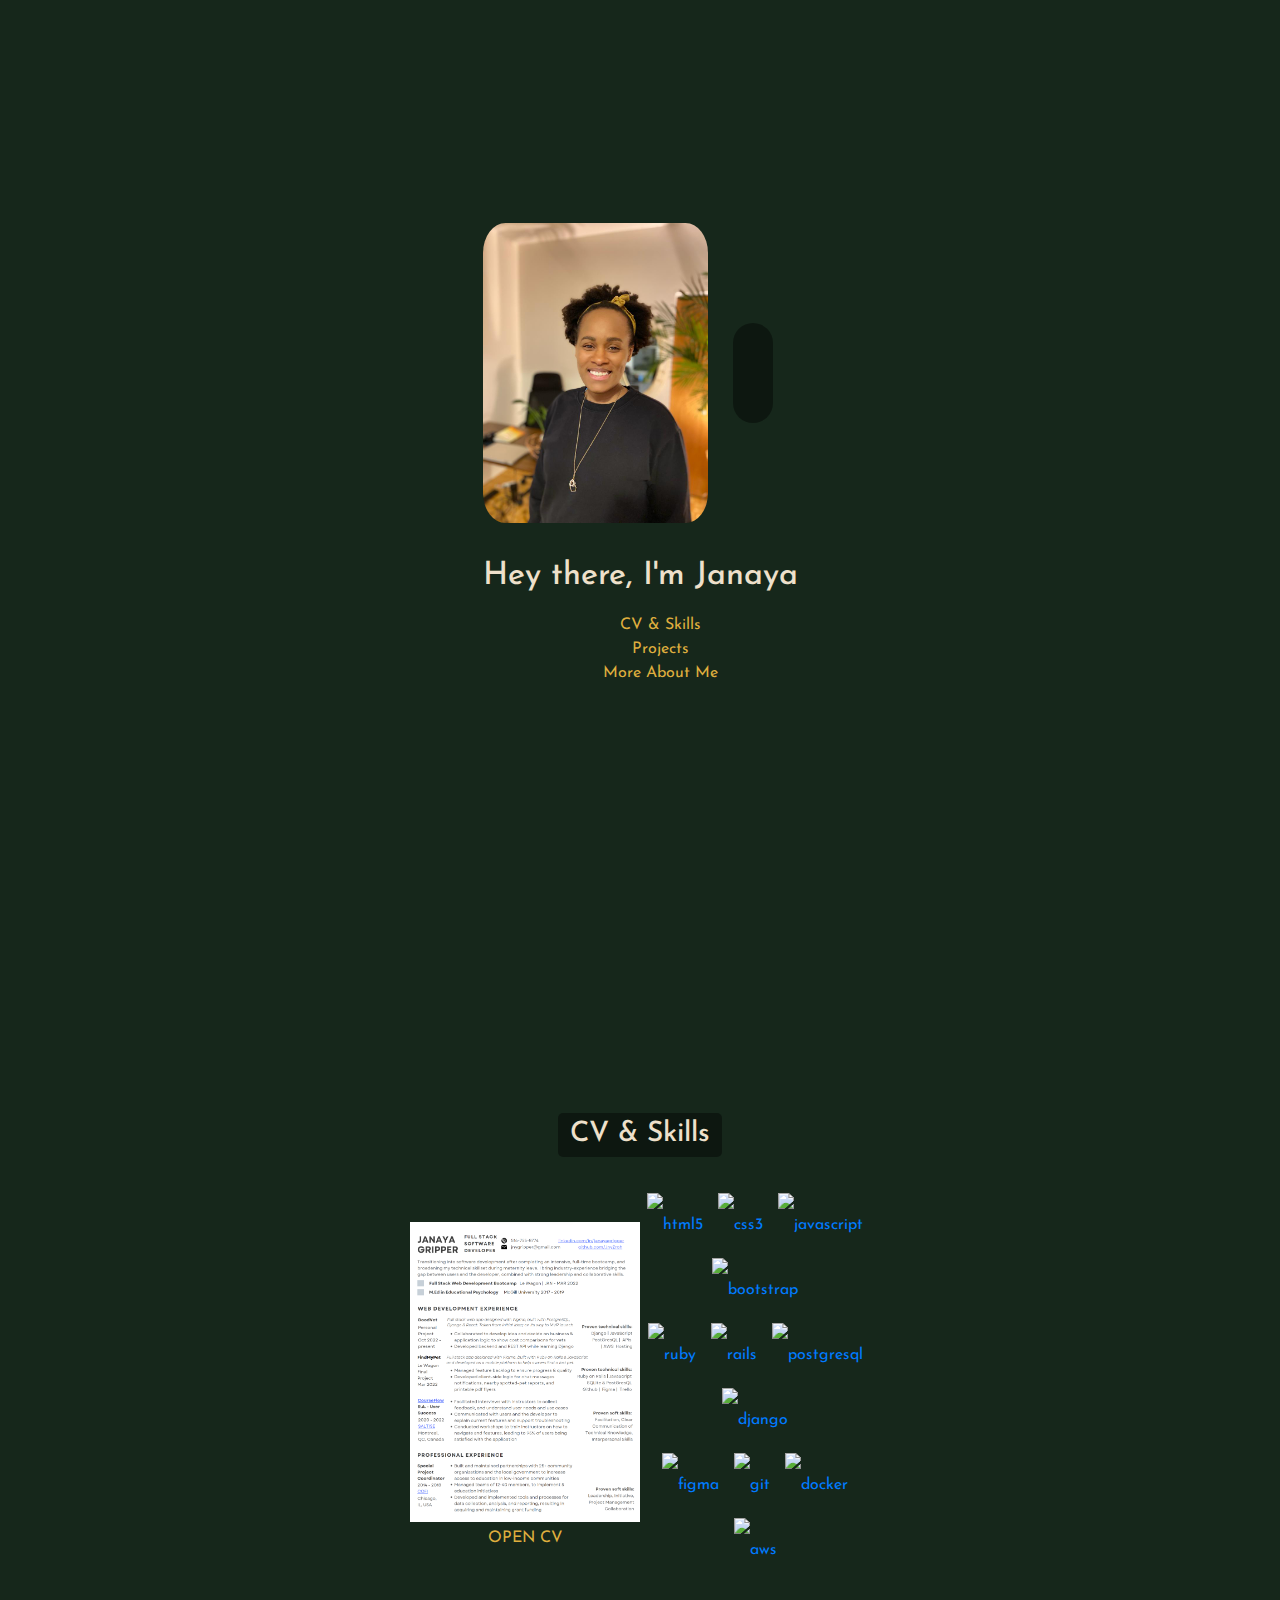
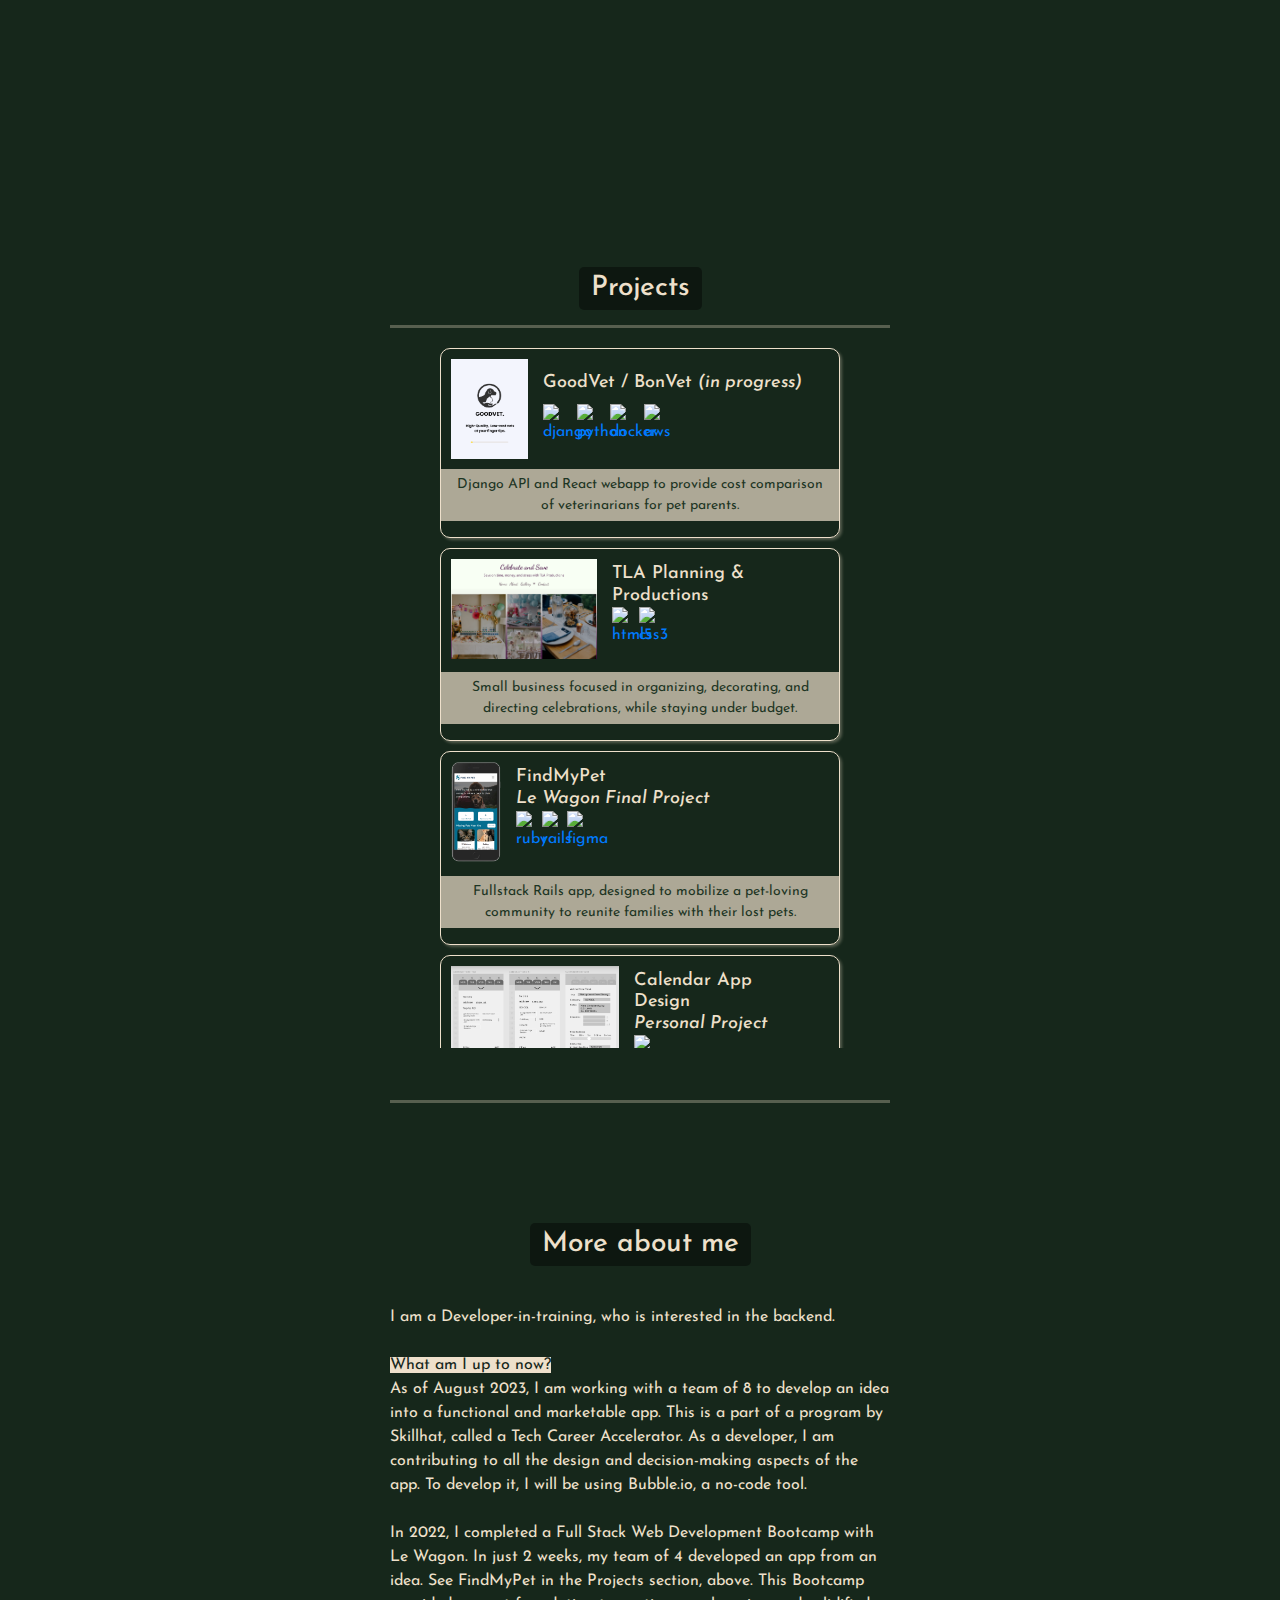
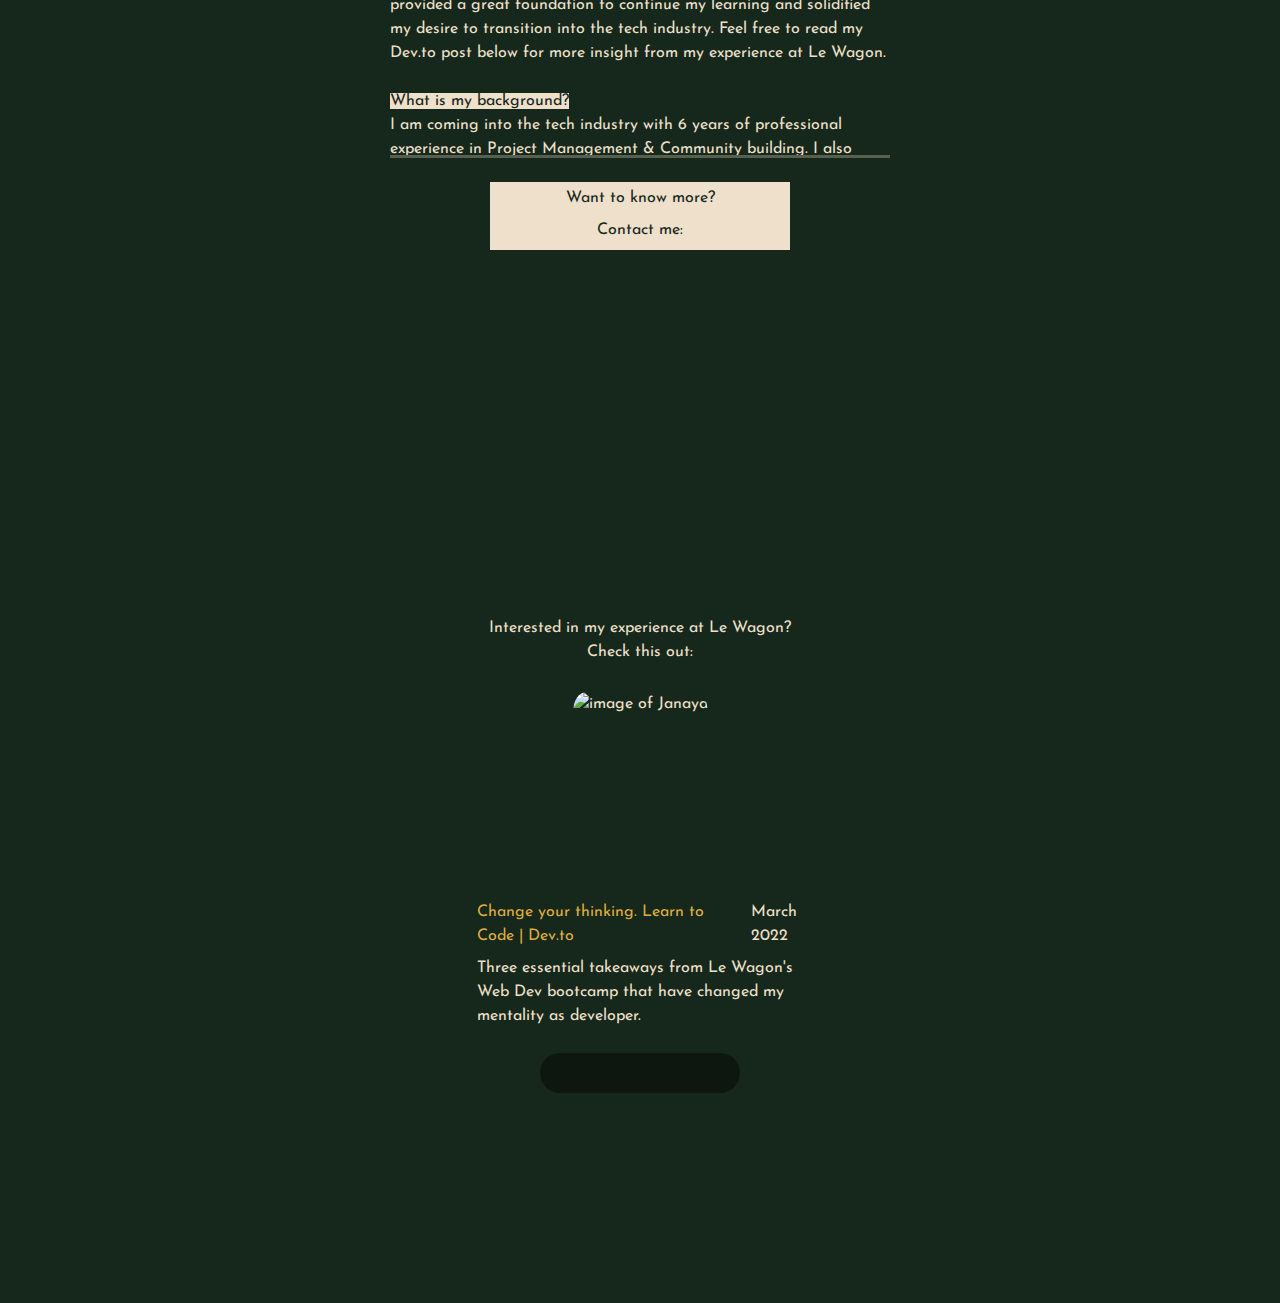
==== commit b4ea87aa: "added fuller bio plus restructure" ====
--- a/index.html
+++ b/index.html
@@ -14,48 +14,31 @@
   <script defer src="./script.js"></script>
 
   <body>
-    <div class="component flex-column" >
+    <div class="component flex-column" style="height: 100vh;">
       <div class="d-flex align-items-center py-4">
         <img id="profileImg" class="profile" src="images/IMG-Janaya-January2022.jpg" alt="image of Janaya">
-        <ul id="profileLinksList">
+        <ul id="linksList">
           <li><a href="https://www.linkedin.com/in/janayagripper/" target="_blank"><i class="fab fa-2xl fa-linkedin"></i></a></li>
           <li><a href="https://github.com/JnyZroh" target="_blank"><i class="fab fa-2xl fa-github-square"></i></a></li>
           <li><a href="https://dev.to/jnyzroh" target="_blank"><i class="fab fa-2xl fa-brands fa-dev"></i></a></li>
         </ul>
       </div>
-      <h1 class style="font-size: 32px; padding: 10px;">Janaya Gripper</h1>
-      <div id="intro" class="d-flex justify-content-center py-4">
-        <p class="textBox">
-          Developer-in-training, currently learning Django<br>
-          Web Development Bootcamp Graduate (Le Wagon)<br>
-          <br>
-          Experience in Project Management & Community building<br>
-          Background in Educational Psychology<br>
-          <br>
-          Curious, Inquisitive, Community-focused<br>
-          Christian, Wife & Mother, K-Drama Lover<br>
-        </p>
-        <div id="indexContainer" style="position: relative; display: flex; flex-direction: column; justify-content: flex-end; width: 175px; height: auto; padding: 0;">
-          <div style="position: absolute; top:15px; right: 25px; width: 50px; height: 50px; margin: 0 auto;">
-          </div>
-            <!-- <i id="introArrow" class="fa-solid fa-circle-arrow-down fa-beat fa-2xl"></i></div> -->
-          <ul class="genLinksList" id="index">
-            <li><a href="#skills" target="_blank">CV & Skills</a></li>
-            <li><a href="#experience" target="_blank">Projects</a></li>
-            <li><a href="#contact" target="_blank">More About Me</a></li>
-          </ul>
-        </div>
-      </div>
-    </div>
-
-    <div class="component" >
+      <h1 class style="font-size: 32px; padding: 10px;">Hey there, I'm Janaya</h1>
+      <ul class="genLinksList" id="index1">
+        <li><a href="#skills" target="_blank">CV & Skills</a></li>
+        <li><a href="#experience" target="_blank">Projects</a></li>
+        <li><a href="#contact" target="_blank">More About Me</a></li>
+      </ul>
+    </div>
+
+    <div class="component" style="height: 100vh;" >
         <div id="skills">
 
           <h2>CV & Skills</h2>
           <div class="switch">
             <div class="resumeDiv">
               <div>
-                <img style="max-height: 300px" src="images/CV_screenshot.png" alt="image of Janaya">
+                <img style="max-height: 300px;" src="images/CV_screenshot.png" alt="image of Janaya">
               </div>
               <div class="genLinksList p-1" style="text-align: center; width:100%">
                 <a href="https://drive.google.com/file/d/1XOGT_tm37_XkmApdfW5IWOquNRw3DvRs/view?usp=share_link">OPEN CV</a>
@@ -65,14 +48,14 @@
               <a href="https://www.w3.org/html/" target="_blank" rel="noreferrer"> <img src="https://raw.githubusercontent.com/devicons/devicon/master/icons/html5/html5-original-wordmark.svg" alt="html5" width="40" height="40"/> </a>
               <a href="https://www.w3schools.com/css/" target="_blank" rel="noreferrer"> <img src="https://raw.githubusercontent.com/devicons/devicon/master/icons/css3/css3-original-wordmark.svg" alt="css3" width="40" height="40"/> </a>
               <a href="https://developer.mozilla.org/en-US/docs/Web/JavaScript" target="_blank" rel="noreferrer"> <img src="https://raw.githubusercontent.com/devicons/devicon/master/icons/javascript/javascript-original.svg" alt="javascript" width="40" height="40"/> </a>
-              <br>
               <a href="https://getbootstrap.com" target="_blank" rel="noreferrer"> <img src="https://raw.githubusercontent.com/devicons/devicon/master/icons/bootstrap/bootstrap-plain-wordmark.svg" alt="bootstrap" width="40" height="40"/> </a>
+              <br>
               <a href="https://www.ruby-lang.org/en/" target="_blank" rel="noreferrer"> <img src="https://raw.githubusercontent.com/devicons/devicon/master/icons/ruby/ruby-original.svg" alt="ruby" width="40" height="40"/> </a>
               <a href="https://rubyonrails.org" target="_blank" rel="noreferrer"> <img src="https://raw.githubusercontent.com/devicons/devicon/master/icons/rails/rails-original-wordmark.svg" alt="rails" width="40" height="40"/> </a>
-              <br>
+              <a href="https://www.postgresql.org" target="_blank" rel="noreferrer"> <img src="https://raw.githubusercontent.com/devicons/devicon/master/icons/postgresql/postgresql-original-wordmark.svg" alt="postgresql" width="40" height="40"/> </a>
               <a href="https://www.djangoproject.com/" target="_blank" rel="noreferrer"> <img src="https://cdn.worldvectorlogo.com/logos/django.svg" alt="django" width="40" height="40"/> </a>
-              <a href="https://www.python.org" target="_blank" rel="noreferrer"> <img src="https://raw.githubusercontent.com/devicons/devicon/master/icons/python/python-original.svg" alt="python" width="40" height="40"/> </a>
-              <a href="https://www.postgresql.org" target="_blank" rel="noreferrer"> <img src="https://raw.githubusercontent.com/devicons/devicon/master/icons/postgresql/postgresql-original-wordmark.svg" alt="postgresql" width="40" height="40"/> </a>
+              <!-- <br> -->
+              <!-- <a href="https://www.python.org" target="_blank" rel="noreferrer"> <img src="https://raw.githubusercontent.com/devicons/devicon/master/icons/python/python-original.svg" alt="python" width="40" height="40"/> </a> -->
               <br>
               <a href="https://www.figma.com/" target="_blank" rel="noreferrer"> <img src="https://www.vectorlogo.zone/logos/figma/figma-icon.svg" alt="figma" width="40" height="40"/> </a>
               <a href="https://git-scm.com/" target="_blank" rel="noreferrer"> <img src="https://www.vectorlogo.zone/logos/git-scm/git-scm-icon.svg" alt="git" width="40" height="40"/> </a>
@@ -84,12 +67,32 @@
         </div>
     </div>
 
-    <div class="component" >
+    <div class="component" style="height: 100vh;" >
       <div id="experience">
         <h2>Projects</h2>
         <div class="divider"></div>
         <!-- projects -->
-        <div class="scrollable" style="overflow: hidden scroll; height:90vh">
+        <div class="scrollable" style="overflow: hidden scroll; height:80vh">
+
+           <!-- Card to eventually redesign -->
+            <!-- <div  id="lastProject" class="projectCard">
+              <div style="display:flex; margin: 10px;">
+                <img style="max-height: 100px;" src="./images/Figma_CalApp.png" alt="" >
+                <div class="projectIcons">
+                  <h4 style="font-size: 18px; margin: auto;">Calendar App Design<br><em>Personal Project</em></h4>
+                  <div class="projectSkills">
+                    <a href="https://www.figma.com/" target="_blank" rel="noreferrer"> <img src="https://www.vectorlogo.zone/logos/figma/figma-icon.svg" alt="figma" width="20" height="20"/> </a>
+                  </div>
+                  <div class="projectLinks">
+                    <a href="https://www.figma.com/file/0XJmfsUoRD65WTyq0YA3Kb/KO-Calendar-App?node-id=0%3A1&t=gWtvQkuByOjMFKoR-1" title="View design"><i class="fa-solid fa-pen"></i></a>
+                  </div>
+                </div>
+              </div>
+              <p class="cardDesc">
+                A design for an automated calendar/scheduling/to-do app. Project to be continued.
+              </p>
+            </div> -->
+
 
             <!-- GoodVet -->
             <div id="firstProject" class="projectCard">
@@ -104,7 +107,7 @@
                     <a href="https://aws.amazon.com" target="_blank" rel="noreferrer"> <img src="https://www.vectorlogo.zone/logos/amazon_aws/amazon_aws-icon.svg" alt="aws" width="20" height="20"/> </a>
                   </div>
                   <div class="projectLinks">
-                    <a href="https://www.figma.com/proto/gTW83dRJlcFxN3GHhCwnD1/Bonvet?type=design&node-id=1-35&scaling=min-zoom&page-id=0%3A1&starting-point-node-id=143%3A703&show-proto-sidebar=1" title="View draft design"><i class="fa-solid fa-pen"></i></a>
+                    <a href="https://www.figma.com/proto/gTW83dRJlcFxN3GHhCwnD1/Bonvet?type=design&node-id=1-35&scaling=min-zoom&page-id=0%3A1&starting-point-node-id=143%3A703&show-proto-sidebar=1" title="View design"><i class="fa-brands fa-figma"></i></a>
                     <!-- <a href="https://jnyzroh.github.io/TLA_productions_website/" title="View website"><i class="fa-solid fa-eye"></i></a> -->
                   </div>
                 </div>
@@ -125,7 +128,7 @@
                     <div><a href="https://www.w3schools.com/css/" target="_blank" rel="noreferrer"> <img src="https://raw.githubusercontent.com/devicons/devicon/master/icons/css3/css3-original-wordmark.svg" alt="css3" width="20" height="20"/> </a></div>
                   </div>
                   <div class="projectLinks">
-                    <a href="https://www.figma.com/file/VfQR6rhn4igf2QGXmljPHb/Untitled?node-id=0%3A1&t=fHNXID4qp981MNvj-1" title="View NEW design"><i class="fa-solid fa-pen"></i></a>
+                    <a href="https://www.figma.com/file/VfQR6rhn4igf2QGXmljPHb/Untitled?node-id=0%3A1&t=fHNXID4qp981MNvj-1" title="View NEW design"><i class="fa-brands fa-figma"></i></a>
                     <a href="https://jnyzroh.github.io/TLA_productions_website/" title="View website (draft)"><i class="fa-solid fa-eye"></i></a>
                   </div>
                 </div>
@@ -147,8 +150,9 @@
                     <a href="https://www.figma.com/" target="_blank" rel="noreferrer"> <img src="https://www.vectorlogo.zone/logos/figma/figma-icon.svg" alt="figma" width="20" height="20"/> </a>
                   </div>
                   <div class="projectLinks">
-                    <a href="https://www.figma.com/file/yu43LGHRWU6cHOKK8wg1Ql/FindMyPet?node-id=0%3A1&t=OyQC7a7KP5ap2ZPK-1" title="View Figma"><i class="fa-solid fa-pen"></i></a>
-                    <a href="https://findmypet.onrender.com/" title="View website"><i class="fa-solid fa-eye"></i></a>
+                    <a href="https://www.figma.com/file/yu43LGHRWU6cHOKK8wg1Ql/FindMyPet?node-id=0%3A1&t=OyQC7a7KP5ap2ZPK-1" title="View Design"><i class="fa-brands fa-figma"></i></a>
+                    <!-- <a href="https://findmypet.onrender.com/" title="View website"><i class="fa-solid fa-eye"></i></a> -->
+                    <a href="https://github.com/JnyZroh/findmypet" title="View Github repository"><i class="fa-brands fa-square-github"></i></i></a>
                   </div>
                 </div>
               </div>
@@ -198,35 +202,84 @@
 
       </div>
       <div class="divider"></div>
-    </div>
-
-    <div class="component flex-column" >
-      <h2 id="aboutMe">More about me</h2>
-
-      <div id="intro" class="py-4"  style="text-align: center;">
-
-        <div class="d-flex blogSection">
-          <div id="contactPic" style="display:flex; justify-content: center; height:100%; width:50%; padding: 0 15px; align-content: center;">
-            <img class="profile" style="height:200px; align-self: center;" src="images/20220311_Le_Wagon-69.jpg" alt="image of Janaya">
-          </div>
-
-          <div style="text-align: left;">
-            <p class="textBox" style="padding: 0px 8px 12px 8px">
-              Interested in my experience at Le Wagon? <br>Check this out:
+
+    </div>
+
+    <div class="component flex-column" style="height: 100vh;" >
+
+      <!-- <div style="height: 100vh;"> -->
+        <h2 id="aboutMe">More about me</h2>
+        <div class="py-4"  style="text-align: left;">
+          <div class="longBio" style="margin: 0 auto; background-color: #16271B; color: #EEE0CB;">
+            <p class="scrollable" style="margin:0; height: 50vh; overflow: scroll; font-size: 16px;">
+              I am a Developer-in-training, who is interested in the backend.<br>
+              <br>
+              <span style="width: 100%; background-color: #EEE0CB; color:#16271B;">
+              What am I up to now?
+              </span>
+              <br>
+              As of August 2023, I am working with a team of 8 to develop an idea into a functional and marketable app.
+              This is a part of a program by Skillhat, called a Tech Career Accelerator. As a developer, I am
+              contributing to all the design and decision-making aspects of the app. To develop it, I will be
+              using Bubble.io, a no-code tool.<br>
+              <br>
+              In 2022, I completed a Full Stack Web Development Bootcamp with Le Wagon. In just 2 weeks, my team
+              of 4 developed an app from an idea. See FindMyPet in the Projects section, above. This Bootcamp
+              provided a great foundation to continue my learning and solidified my desire to transition into
+              the tech industry. Feel free to read my Dev.to post below for more insight from my experience at Le Wagon.<br>
+              <br>
+              <span style="width: 100%; background-color: #EEE0CB; color:#16271B;">
+                What is my background?
+              </span>
+              <br>
+              I am coming into the tech industry with 6 years of professional experience in Project Management & Community
+              building. I also have a Master's in Educational Psychology from McGill University. I am still very interested
+              in the Education landscape and hope to work at an intersection of Education and Technology. Check out my CV
+              above if you are curious to know more about my experience. <br>
+              <br>
+              <span style="width: 100%; background-color: #EEE0CB; color:#16271B;">
+              Who am I outside of these experiences?
+              </span>
+              <br>
+              Underneath the accomplishments and experiences. I'd describe myself as curious, inquisitive,
+              and community-focused. I'm proud to be a Christian, Wife & Mother, and a K-Drama Lover.<br>
             </p>
-            <div class="genLinksList d-flex justify-content-around" style="padding: 8px">
-              <a href="https://dev.to/jnyzroh/change-your-thinking-learn-to-code-44ie" class="py-0 px-3 my-0 tab-underlined">Change your thinking. Learn to Code | Dev.to</a>
-              <p class="m-0">March 2022</p>
-            </div>
-            <p class="m-0 px-4" style="padding: 0 8px">Three essential takeaways from Le Wagon's Web Dev bootcamp that have changed my mentality as developer.</p>
-
-          </div>
-        </div>
-        <div class="py-1 px-3 my-4" style="width: 60%; font-size: 18px; margin: 0 auto; background-color: #EEE0CB; color: #16271B;">Other questions? Contact me: <a href="https://www.linkedin.com/in/janayagripper/" target="_blank"><i class="fab fa-2xl fa-linkedin" style="font-size: 24px;"></i></a>
-        </div>
-
-
+          </div>
+          <div class="divider" style="margin-bottom: 20px;"></div>
+          <div class="py-1 px-3 my-4 contactMe" style="max-width: 60%; font-size: 16px; margin: 0 auto; background-color: #EEE0CB; color: #16271B; text-align: center;">
+            Want to know more?<br>Contact me: <a href="https://www.linkedin.com/in/janayagripper/" target="_blank"><i class="fab fa-2xl fa-linkedin" style="font-size: 24px;"></i></a>
+          </div>
+        </div>
+      <!-- </div> -->
+    </div>
+
+    <div class="component flex-column" style="height: 100vh;" >
+      <div class="d-flex blogSection">
+        <div class="py-1 px-3 my-4" style="max-width: 75%; text-align: center; font-size: 16px; margin: 0 auto; background-color: #16271B; color: #EEE0CB;">
+          Interested in my experience at Le Wagon? Check this out:
+        </div>
+        <div id="contactPic" style="display: flex; justify-content: center; height:100%; width:50%; padding: 0 15px; margin: 0 auto;">
+          <img class="profile" style="height:200px; align-self: center;" src="images/20220311_Le_Wagon-69.jpg" alt="image of Janaya">
+        </div>
+        <div style="text-align: left; max-width: 75%; margin: 0 auto;">
+          <div class="genLinksList d-flex justify-content-around" style="padding: 8px">
+            <a href="https://dev.to/jnyzroh/change-your-thinking-learn-to-code-44ie" class="py-0 px-3 my-0 tab-underlined">Change your thinking. Learn to Code | Dev.to</a>
+            <p class="m-0">March 2022</p>
+          </div>
+          <p class="m-0 px-4" style="padding: 0 8px">Three essential takeaways from Le Wagon's Web Dev bootcamp that have changed my mentality as developer.</p>
+        </div>
       </div>
-    </div>
+      <ul id="linksList" class="footerLinks">
+          <li><a href="https://www.linkedin.com/in/janayagripper/" target="_blank"><i class="fab fa-2xl fa-linkedin"></i></a></li>
+          <li><a href="https://github.com/JnyZroh" target="_blank"><i class="fab fa-2xl fa-github-square"></i></a></li>
+          <li><a href="https://dev.to/jnyzroh" target="_blank"><i class="fab fa-2xl fa-brands fa-dev"></i></a></li>
+        </ul>
+    </div>
+
+  </div>
+</div>
+
+
+
 
   </body>
--- a/css/style.css
+++ b/css/style.css
@@ -38,7 +38,7 @@
   display: flex;
   justify-content: center;
   align-items: center;
-  padding-top: 80px;
+  /* padding-top: 80px; */
 }
 
 h2 {
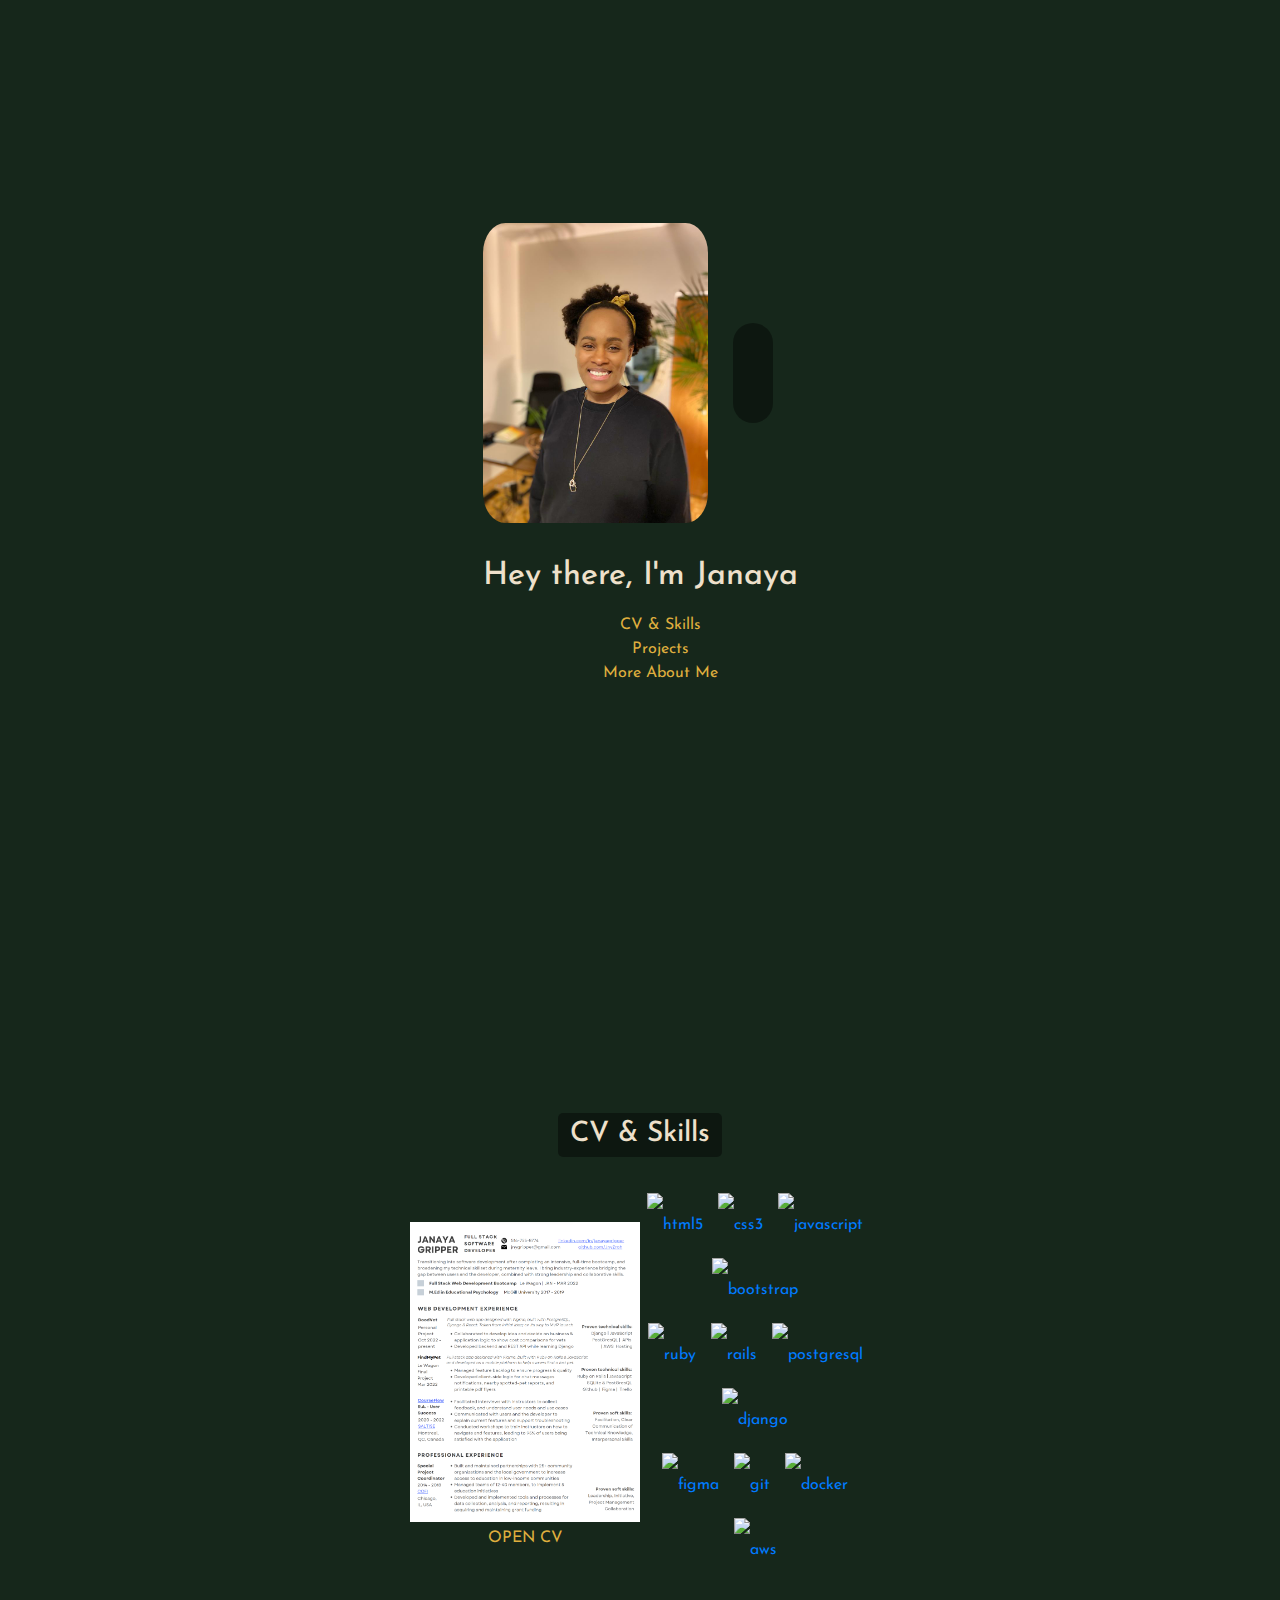
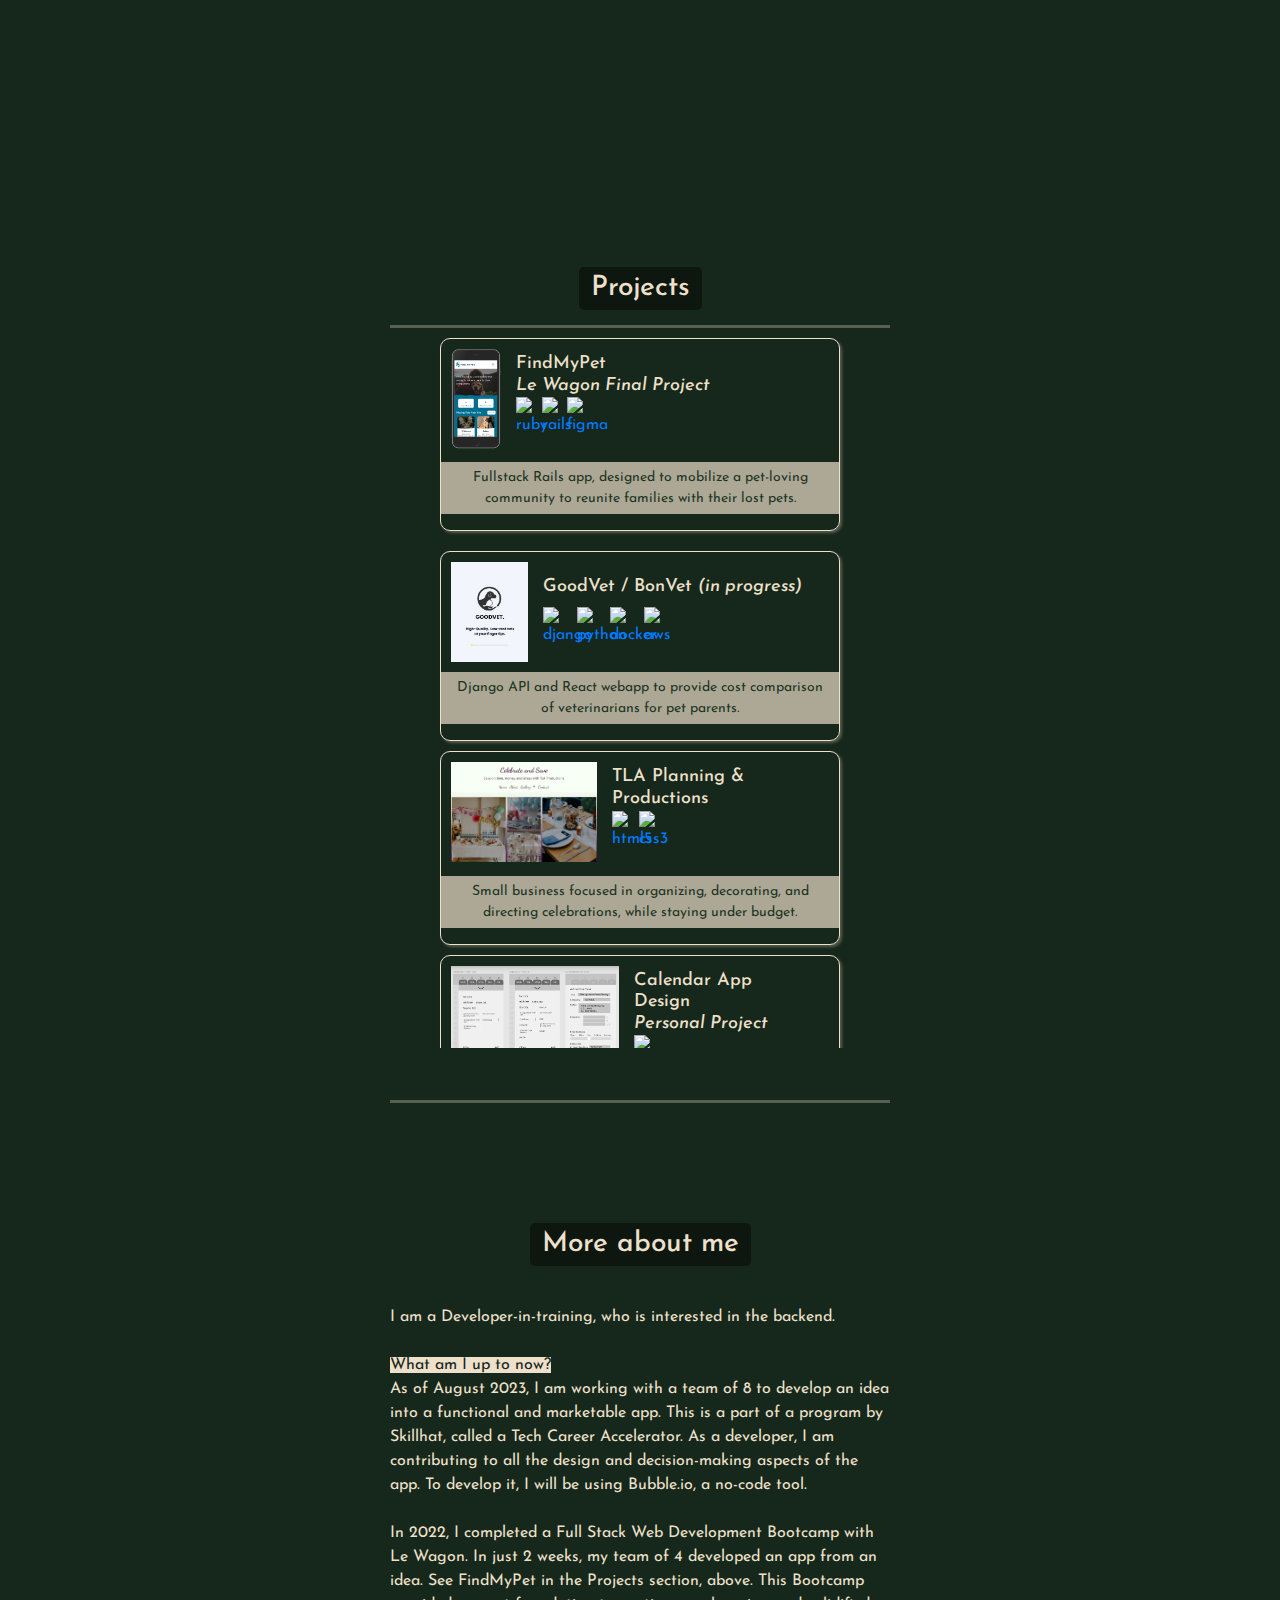
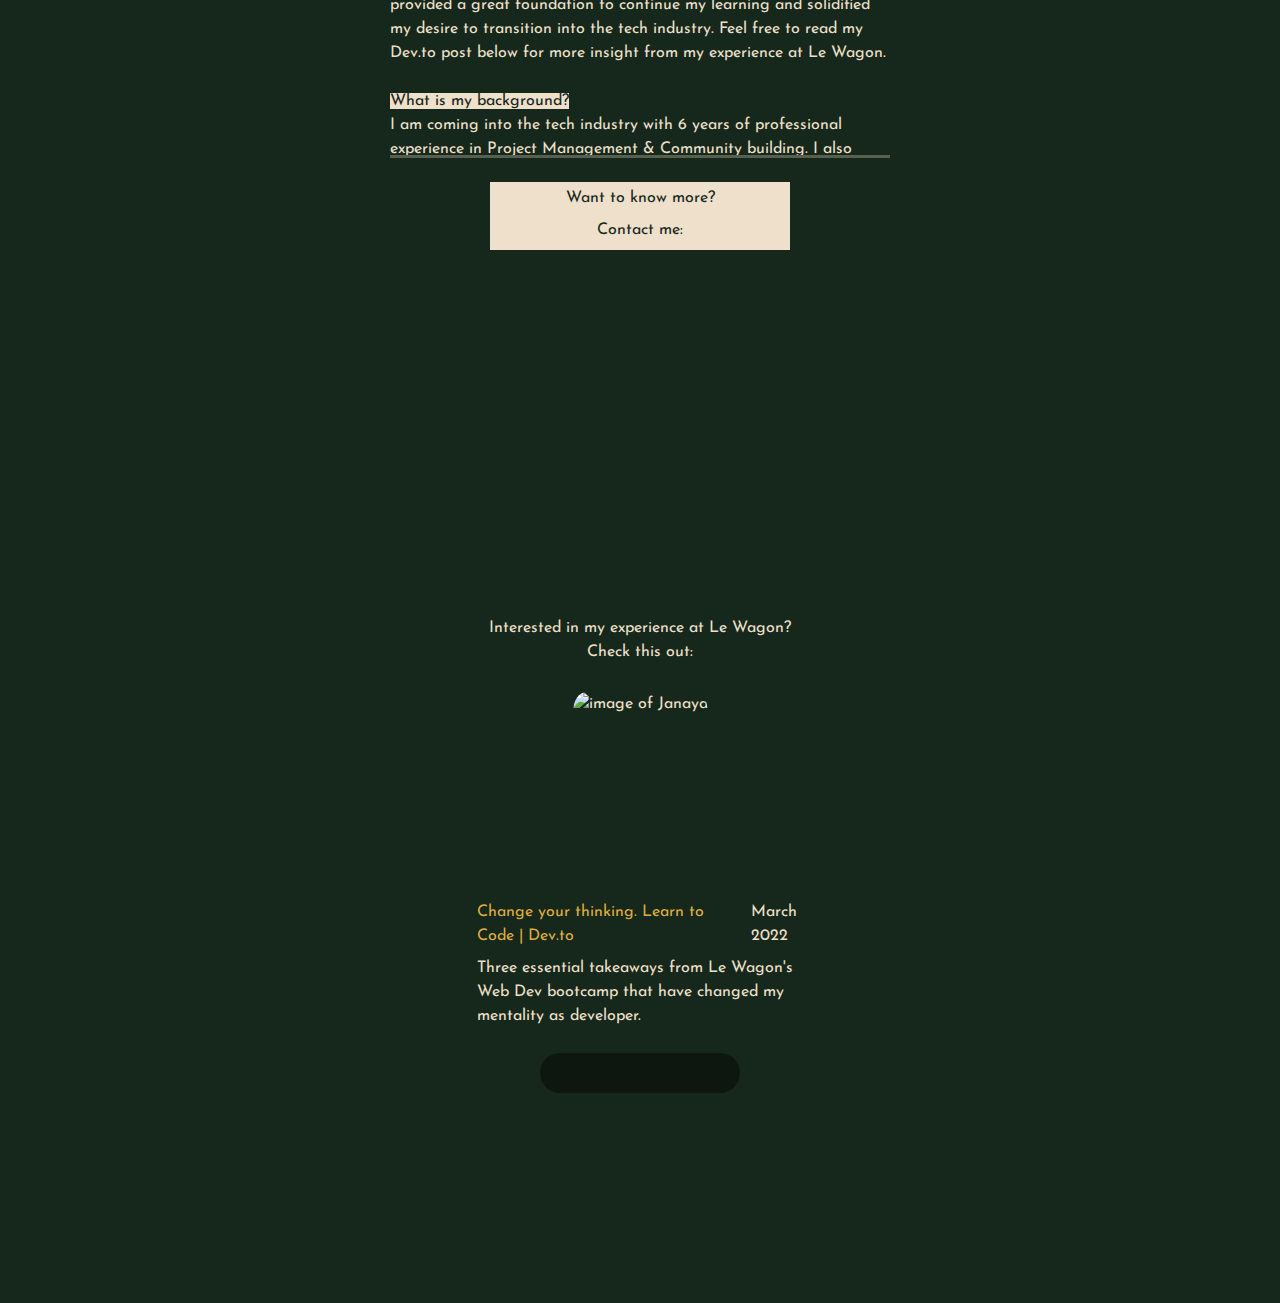
==== commit 83437d67: "reordered projects" ====
--- a/index.html
+++ b/index.html
@@ -94,6 +94,29 @@
             </div> -->
 
 
+            <!-- FindMyPet -->
+            <div class="projectCard">
+              <div style="display:flex; margin: 10px;">
+                <img style="max-height: 100px;" src="./images/findmypet-edited.png" alt="" >
+                <div class="projectIcons">
+                  <h4 style="font-size: 18px; margin: auto;">FindMyPet <br><em>Le Wagon Final Project</em></h4>
+                  <div class="projectSkills">
+                    <a href="https://www.ruby-lang.org/en/" target="_blank" rel="noreferrer"> <img src="https://raw.githubusercontent.com/devicons/devicon/master/icons/ruby/ruby-original.svg" alt="ruby" width="20" height="20"/> </a>
+                    <a href="https://rubyonrails.org" target="_blank" rel="noreferrer"> <img src="https://raw.githubusercontent.com/devicons/devicon/master/icons/rails/rails-original-wordmark.svg" alt="rails" width="20" height="20"/> </a>
+                    <a href="https://www.figma.com/" target="_blank" rel="noreferrer"> <img src="https://www.vectorlogo.zone/logos/figma/figma-icon.svg" alt="figma" width="20" height="20"/> </a>
+                  </div>
+                  <div class="projectLinks">
+                    <a href="https://findmypet.onrender.com/" title="View website"><i class="fa-solid fa-eye"></i></a>
+                    <a href="https://www.figma.com/file/yu43LGHRWU6cHOKK8wg1Ql/FindMyPet?node-id=0%3A1&t=OyQC7a7KP5ap2ZPK-1" title="View Design"><i class="fa-brands fa-figma"></i></a>
+                    <a href="https://github.com/JnyZroh/findmypet" title="View Github repository"><i class="fa-brands fa-square-github"></i></i></a>
+                  </div>
+                </div>
+              </div>
+              <p class="cardDesc">
+                Fullstack Rails app, designed to mobilize a pet-loving community to reunite families with their lost pets.
+              </p>
+            </div>
+
             <!-- GoodVet -->
             <div id="firstProject" class="projectCard">
               <div style="display:flex; margin: 10px;">
@@ -135,29 +158,6 @@
               </div>
               <p class="cardDesc">
                 Small business focused in organizing, decorating, and directing celebrations, while staying under budget.
-              </p>
-            </div>
-
-            <!-- FindMyPet -->
-            <div class="projectCard">
-              <div style="display:flex; margin: 10px;">
-                <img style="max-height: 100px;" src="./images/findmypet-edited.png" alt="" >
-                <div class="projectIcons">
-                  <h4 style="font-size: 18px; margin: auto;">FindMyPet <br><em>Le Wagon Final Project</em></h4>
-                  <div class="projectSkills">
-                    <a href="https://www.ruby-lang.org/en/" target="_blank" rel="noreferrer"> <img src="https://raw.githubusercontent.com/devicons/devicon/master/icons/ruby/ruby-original.svg" alt="ruby" width="20" height="20"/> </a>
-                    <a href="https://rubyonrails.org" target="_blank" rel="noreferrer"> <img src="https://raw.githubusercontent.com/devicons/devicon/master/icons/rails/rails-original-wordmark.svg" alt="rails" width="20" height="20"/> </a>
-                    <a href="https://www.figma.com/" target="_blank" rel="noreferrer"> <img src="https://www.vectorlogo.zone/logos/figma/figma-icon.svg" alt="figma" width="20" height="20"/> </a>
-                  </div>
-                  <div class="projectLinks">
-                    <a href="https://www.figma.com/file/yu43LGHRWU6cHOKK8wg1Ql/FindMyPet?node-id=0%3A1&t=OyQC7a7KP5ap2ZPK-1" title="View Design"><i class="fa-brands fa-figma"></i></a>
-                    <!-- <a href="https://findmypet.onrender.com/" title="View website"><i class="fa-solid fa-eye"></i></a> -->
-                    <a href="https://github.com/JnyZroh/findmypet" title="View Github repository"><i class="fa-brands fa-square-github"></i></i></a>
-                  </div>
-                </div>
-              </div>
-              <p class="cardDesc">
-                Fullstack Rails app, designed to mobilize a pet-loving community to reunite families with their lost pets.
               </p>
             </div>
 
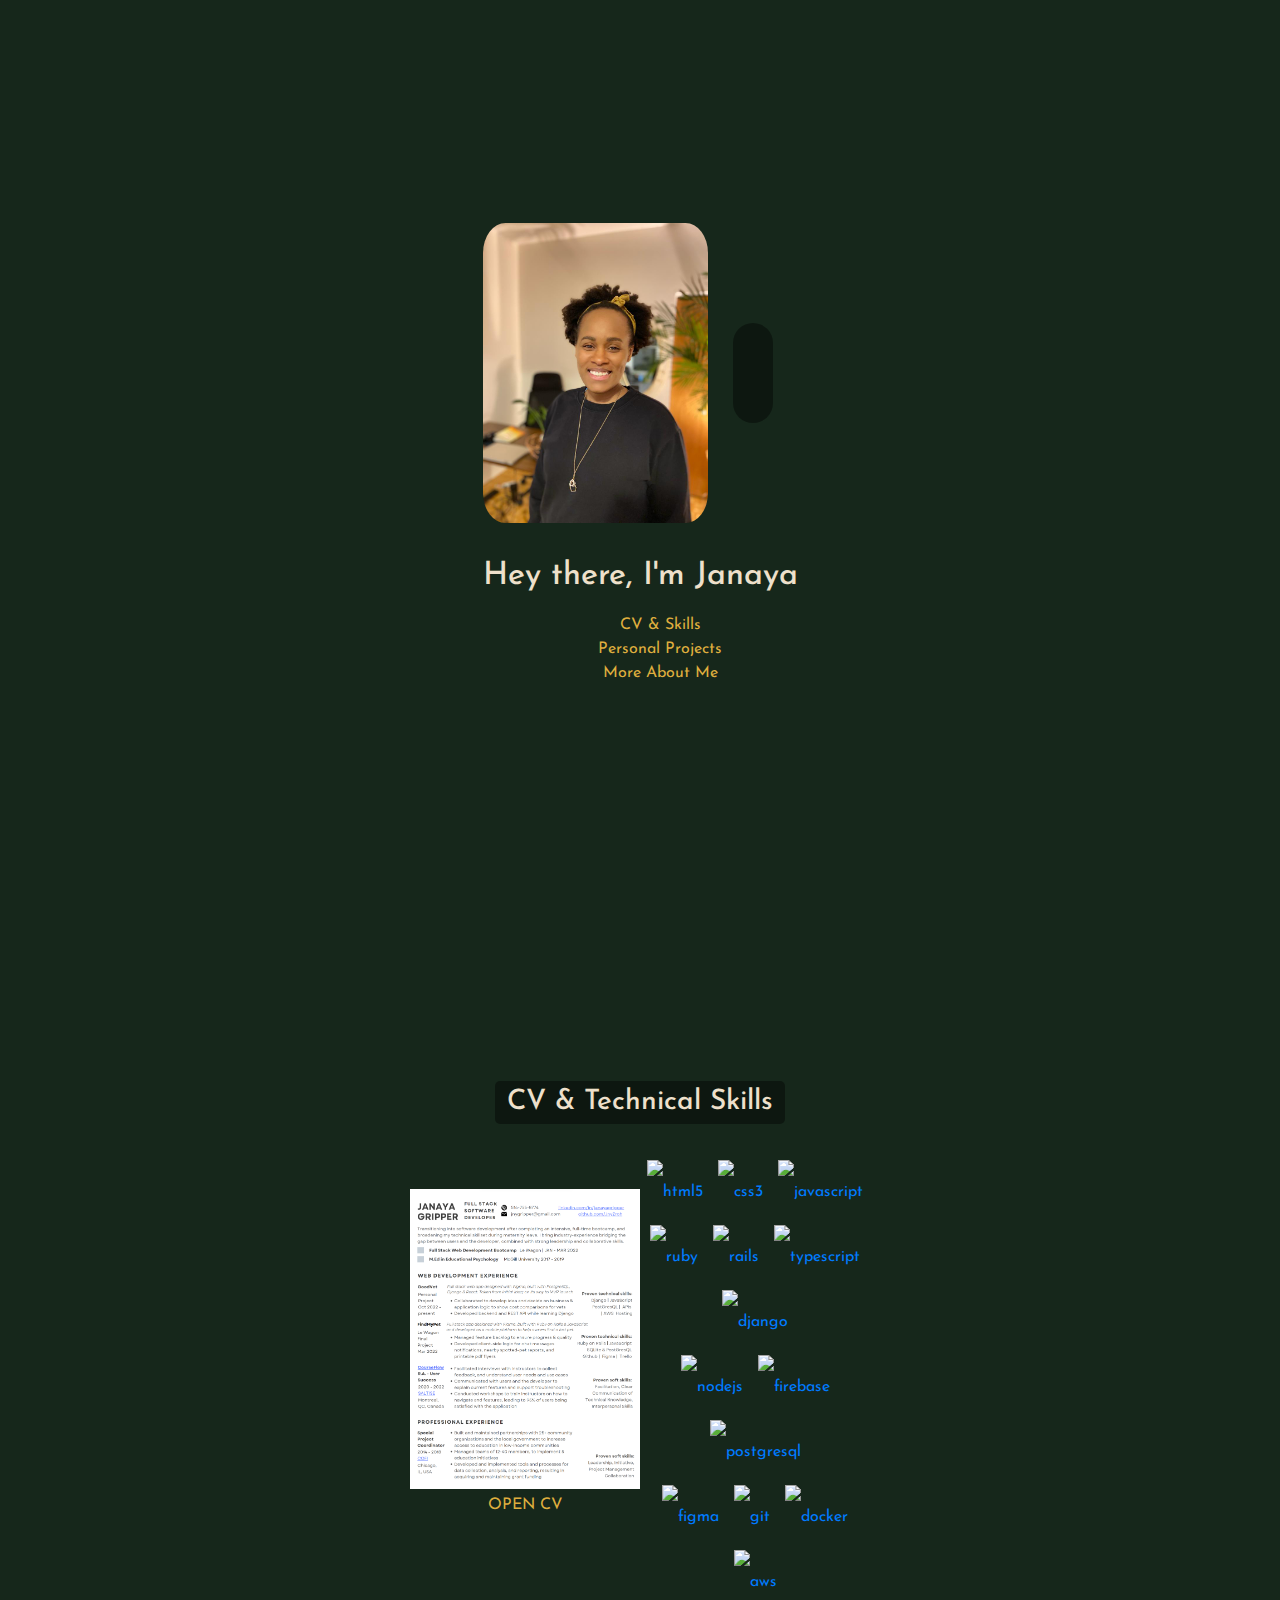
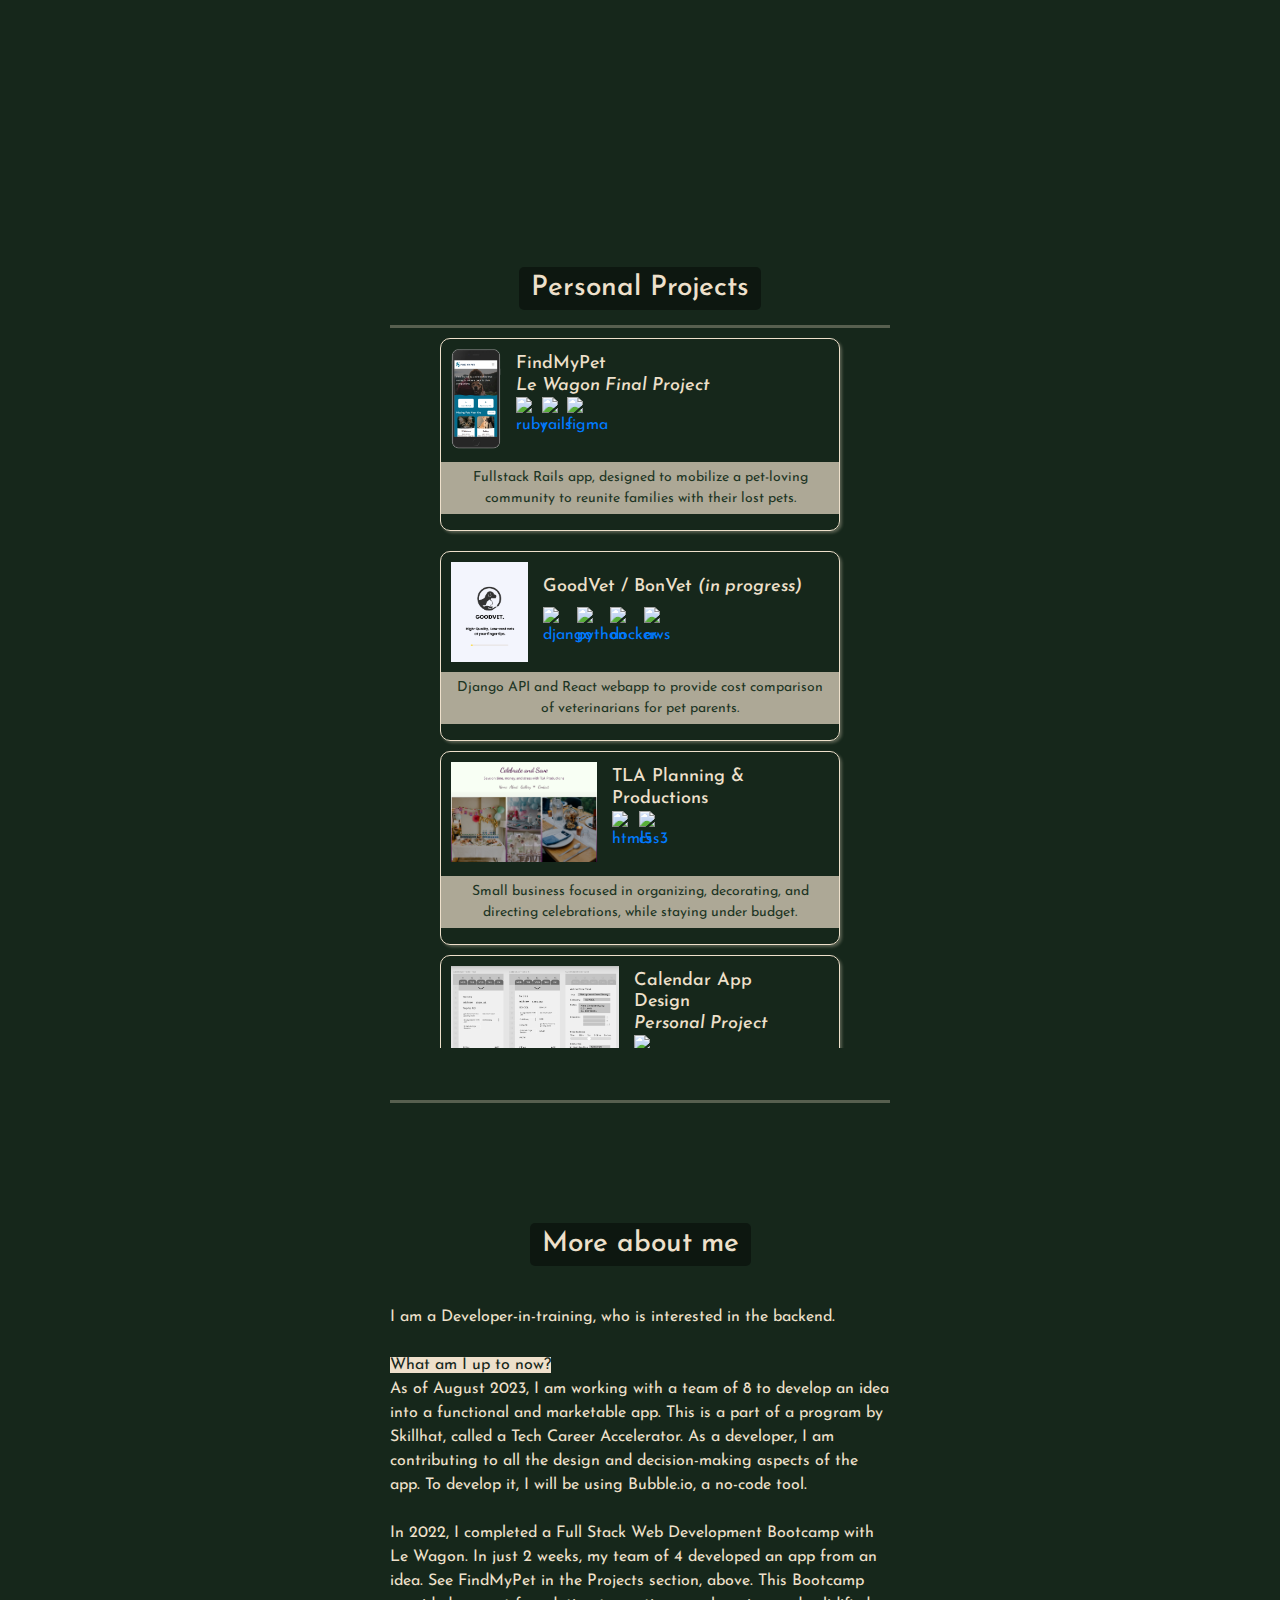
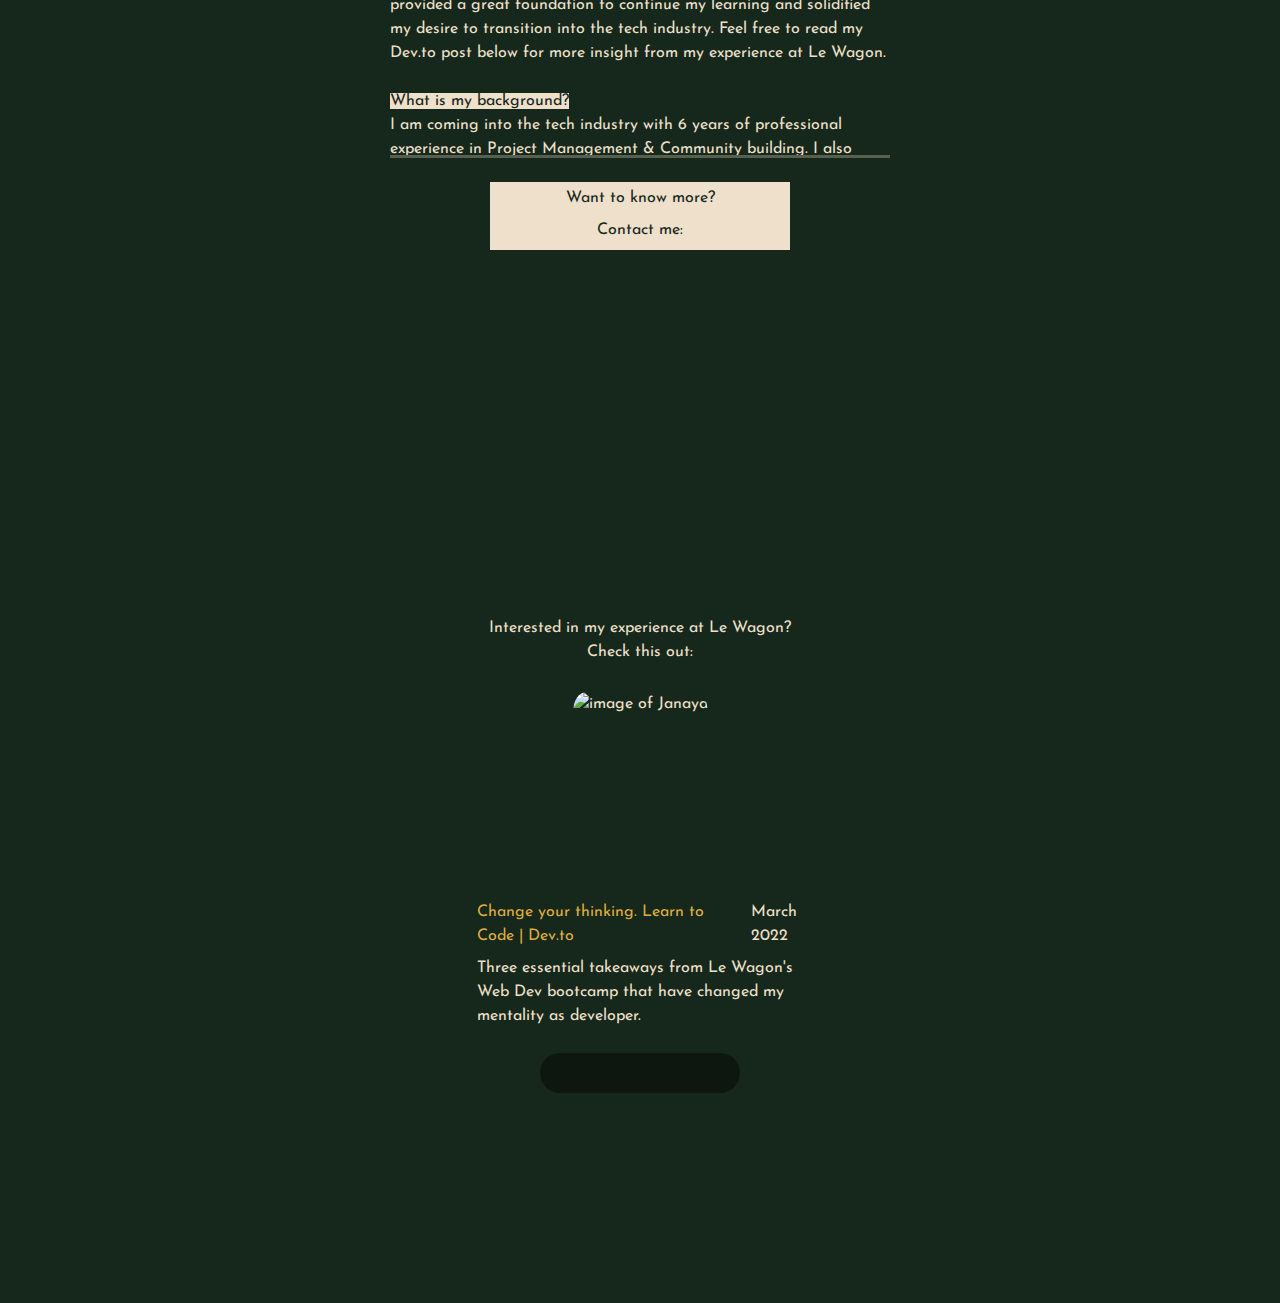
==== commit 6e9a4468: "added skills typescript, nodejs, firebase" ====
--- a/index.html
+++ b/index.html
@@ -26,7 +26,7 @@
       <h1 class style="font-size: 32px; padding: 10px;">Hey there, I'm Janaya</h1>
       <ul class="genLinksList" id="index1">
         <li><a href="#skills" target="_blank">CV & Skills</a></li>
-        <li><a href="#experience" target="_blank">Projects</a></li>
+        <li><a href="#experience" target="_blank">Personal Projects</a></li>
         <li><a href="#contact" target="_blank">More About Me</a></li>
       </ul>
     </div>
@@ -34,7 +34,7 @@
     <div class="component" style="height: 100vh;" >
         <div id="skills">
 
-          <h2>CV & Skills</h2>
+          <h2>CV & Technical Skills</h2>
           <div class="switch">
             <div class="resumeDiv">
               <div>
@@ -48,12 +48,16 @@
               <a href="https://www.w3.org/html/" target="_blank" rel="noreferrer"> <img src="https://raw.githubusercontent.com/devicons/devicon/master/icons/html5/html5-original-wordmark.svg" alt="html5" width="40" height="40"/> </a>
               <a href="https://www.w3schools.com/css/" target="_blank" rel="noreferrer"> <img src="https://raw.githubusercontent.com/devicons/devicon/master/icons/css3/css3-original-wordmark.svg" alt="css3" width="40" height="40"/> </a>
               <a href="https://developer.mozilla.org/en-US/docs/Web/JavaScript" target="_blank" rel="noreferrer"> <img src="https://raw.githubusercontent.com/devicons/devicon/master/icons/javascript/javascript-original.svg" alt="javascript" width="40" height="40"/> </a>
-              <a href="https://getbootstrap.com" target="_blank" rel="noreferrer"> <img src="https://raw.githubusercontent.com/devicons/devicon/master/icons/bootstrap/bootstrap-plain-wordmark.svg" alt="bootstrap" width="40" height="40"/> </a>
+              <!-- <a href="https://getbootstrap.com" target="_blank" rel="noreferrer"> <img src="https://raw.githubusercontent.com/devicons/devicon/master/icons/bootstrap/bootstrap-plain-wordmark.svg" alt="bootstrap" width="40" height="40"/> </a> -->
               <br>
               <a href="https://www.ruby-lang.org/en/" target="_blank" rel="noreferrer"> <img src="https://raw.githubusercontent.com/devicons/devicon/master/icons/ruby/ruby-original.svg" alt="ruby" width="40" height="40"/> </a>
               <a href="https://rubyonrails.org" target="_blank" rel="noreferrer"> <img src="https://raw.githubusercontent.com/devicons/devicon/master/icons/rails/rails-original-wordmark.svg" alt="rails" width="40" height="40"/> </a>
+              <a href="https://www.typescriptlang.org/" target="_blank" rel="noreferrer"> <img src="https://raw.githubusercontent.com/devicons/devicon/master/icons/typescript/typescript-original.svg" alt="typescript" width="40" height="40"/> </a>
+              <a href="https://www.djangoproject.com/" target="_blank" rel="noreferrer"> <img src="https://cdn.worldvectorlogo.com/logos/django.svg" alt="django" width="40" height="40"/> </a>
+              <br>
+              <a href="https://nodejs.org" target="_blank" rel="noreferrer"> <img src="https://raw.githubusercontent.com/devicons/devicon/master/icons/nodejs/nodejs-original-wordmark.svg" alt="nodejs" width="40" height="40"/> </a>
+              <a href="https://firebase.google.com/" target="_blank" rel="noreferrer"> <img src="https://www.vectorlogo.zone/logos/firebase/firebase-icon.svg" alt="firebase" width="40" height="40"/> </a>
               <a href="https://www.postgresql.org" target="_blank" rel="noreferrer"> <img src="https://raw.githubusercontent.com/devicons/devicon/master/icons/postgresql/postgresql-original-wordmark.svg" alt="postgresql" width="40" height="40"/> </a>
-              <a href="https://www.djangoproject.com/" target="_blank" rel="noreferrer"> <img src="https://cdn.worldvectorlogo.com/logos/django.svg" alt="django" width="40" height="40"/> </a>
               <!-- <br> -->
               <!-- <a href="https://www.python.org" target="_blank" rel="noreferrer"> <img src="https://raw.githubusercontent.com/devicons/devicon/master/icons/python/python-original.svg" alt="python" width="40" height="40"/> </a> -->
               <br>
@@ -69,7 +73,7 @@
 
     <div class="component" style="height: 100vh;" >
       <div id="experience">
-        <h2>Projects</h2>
+        <h2>Personal Projects</h2>
         <div class="divider"></div>
         <!-- projects -->
         <div class="scrollable" style="overflow: hidden scroll; height:80vh">
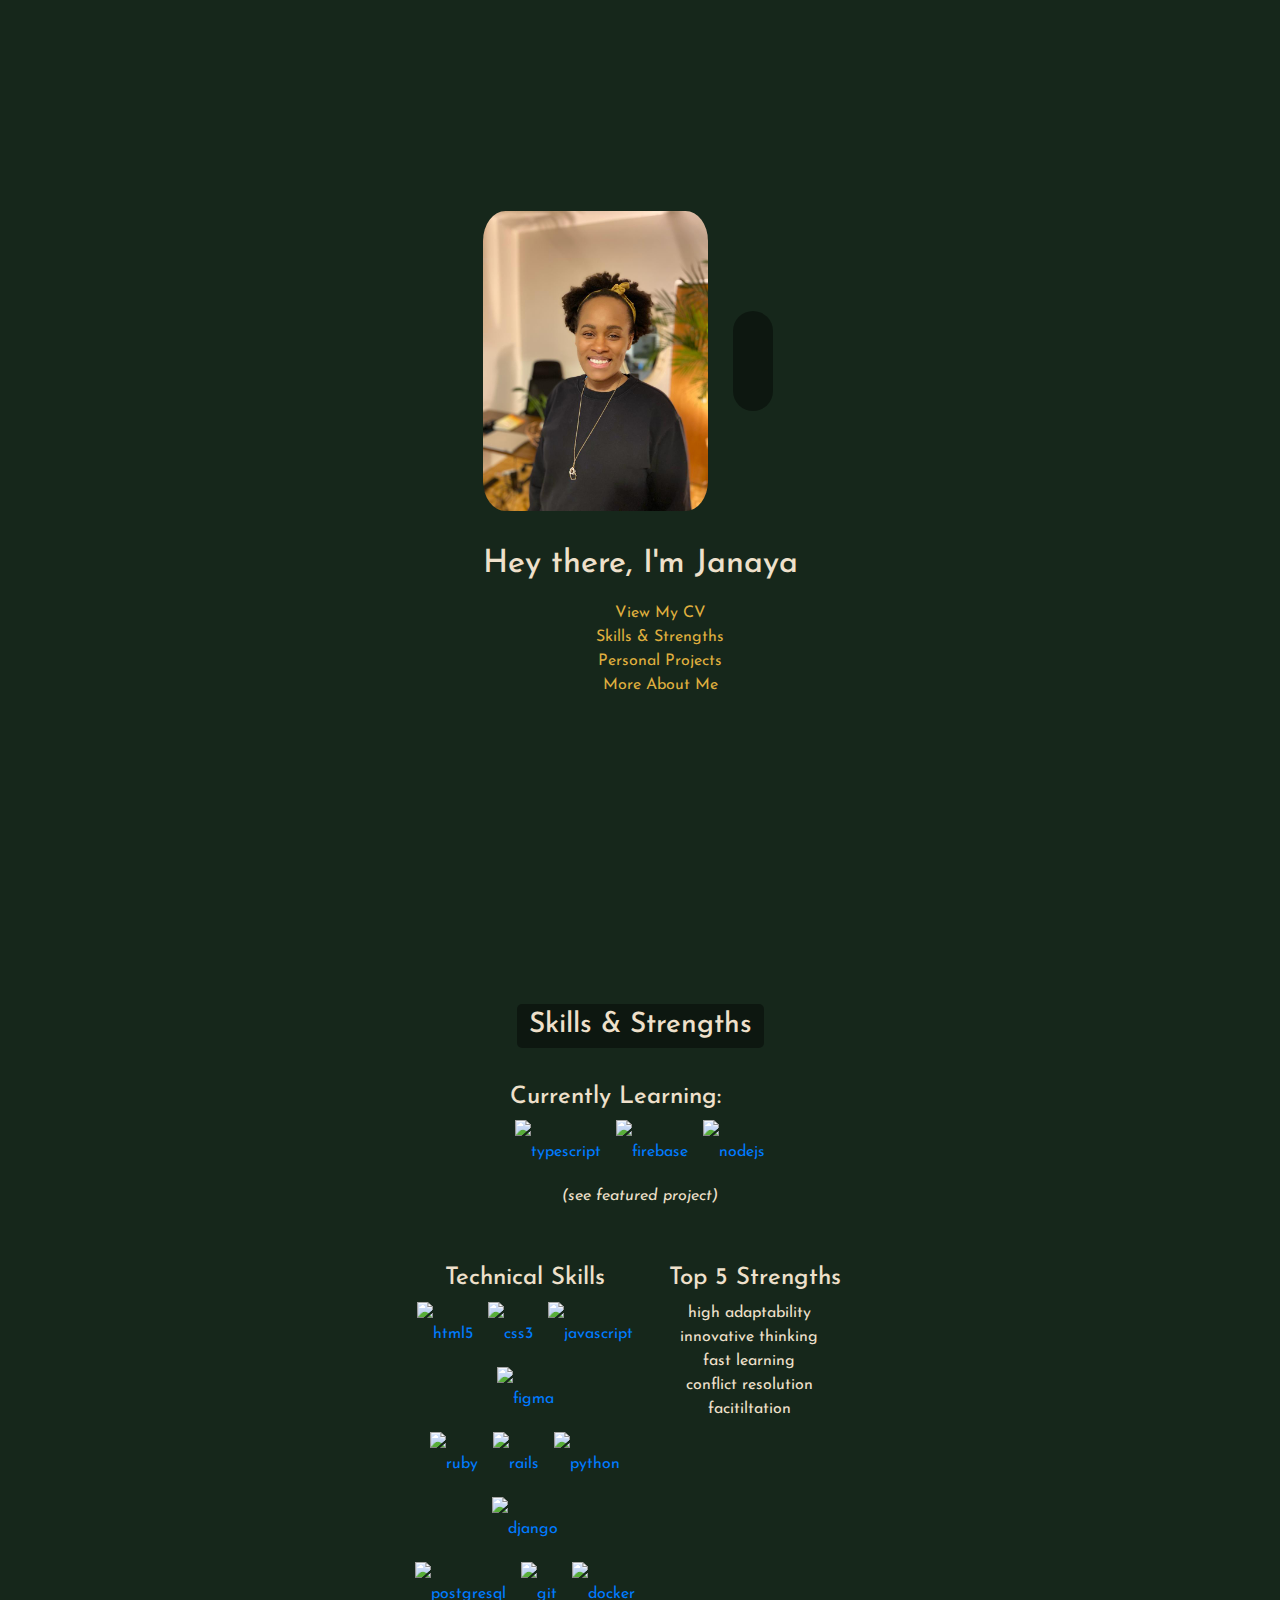
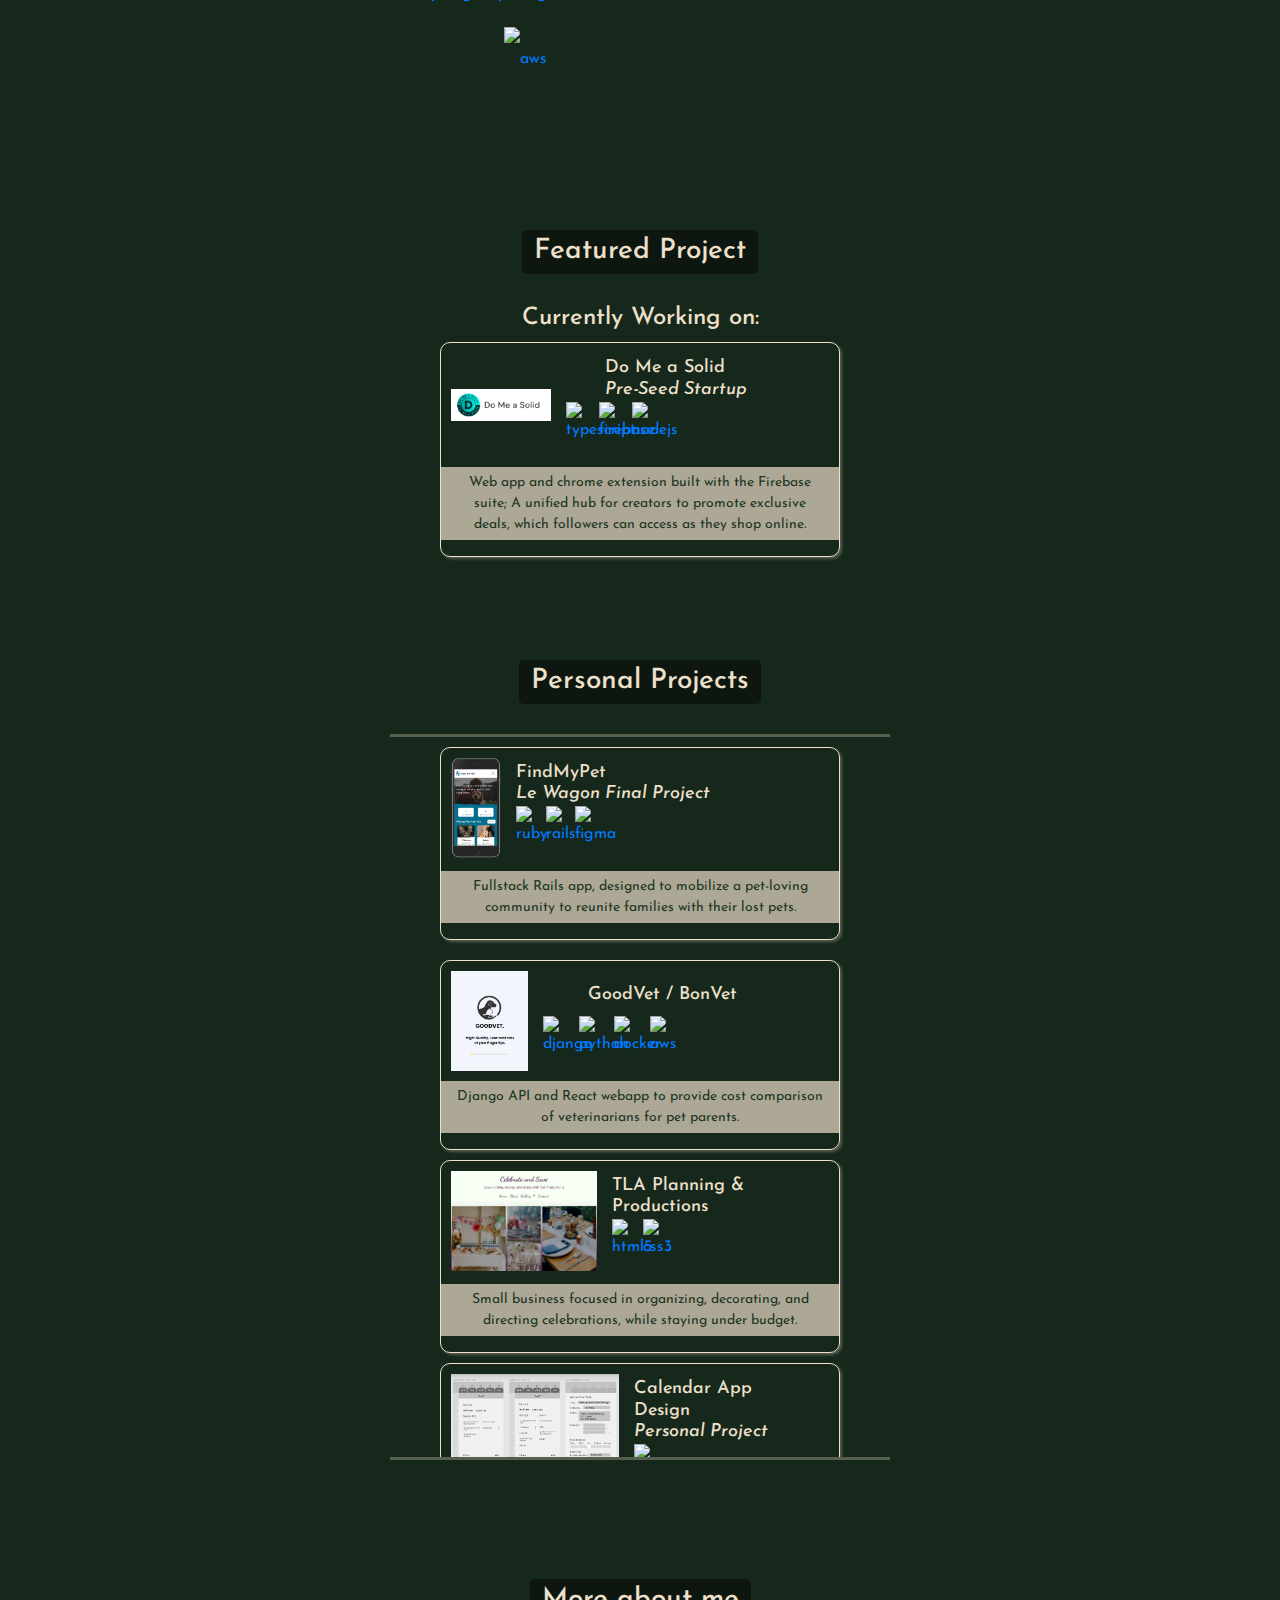
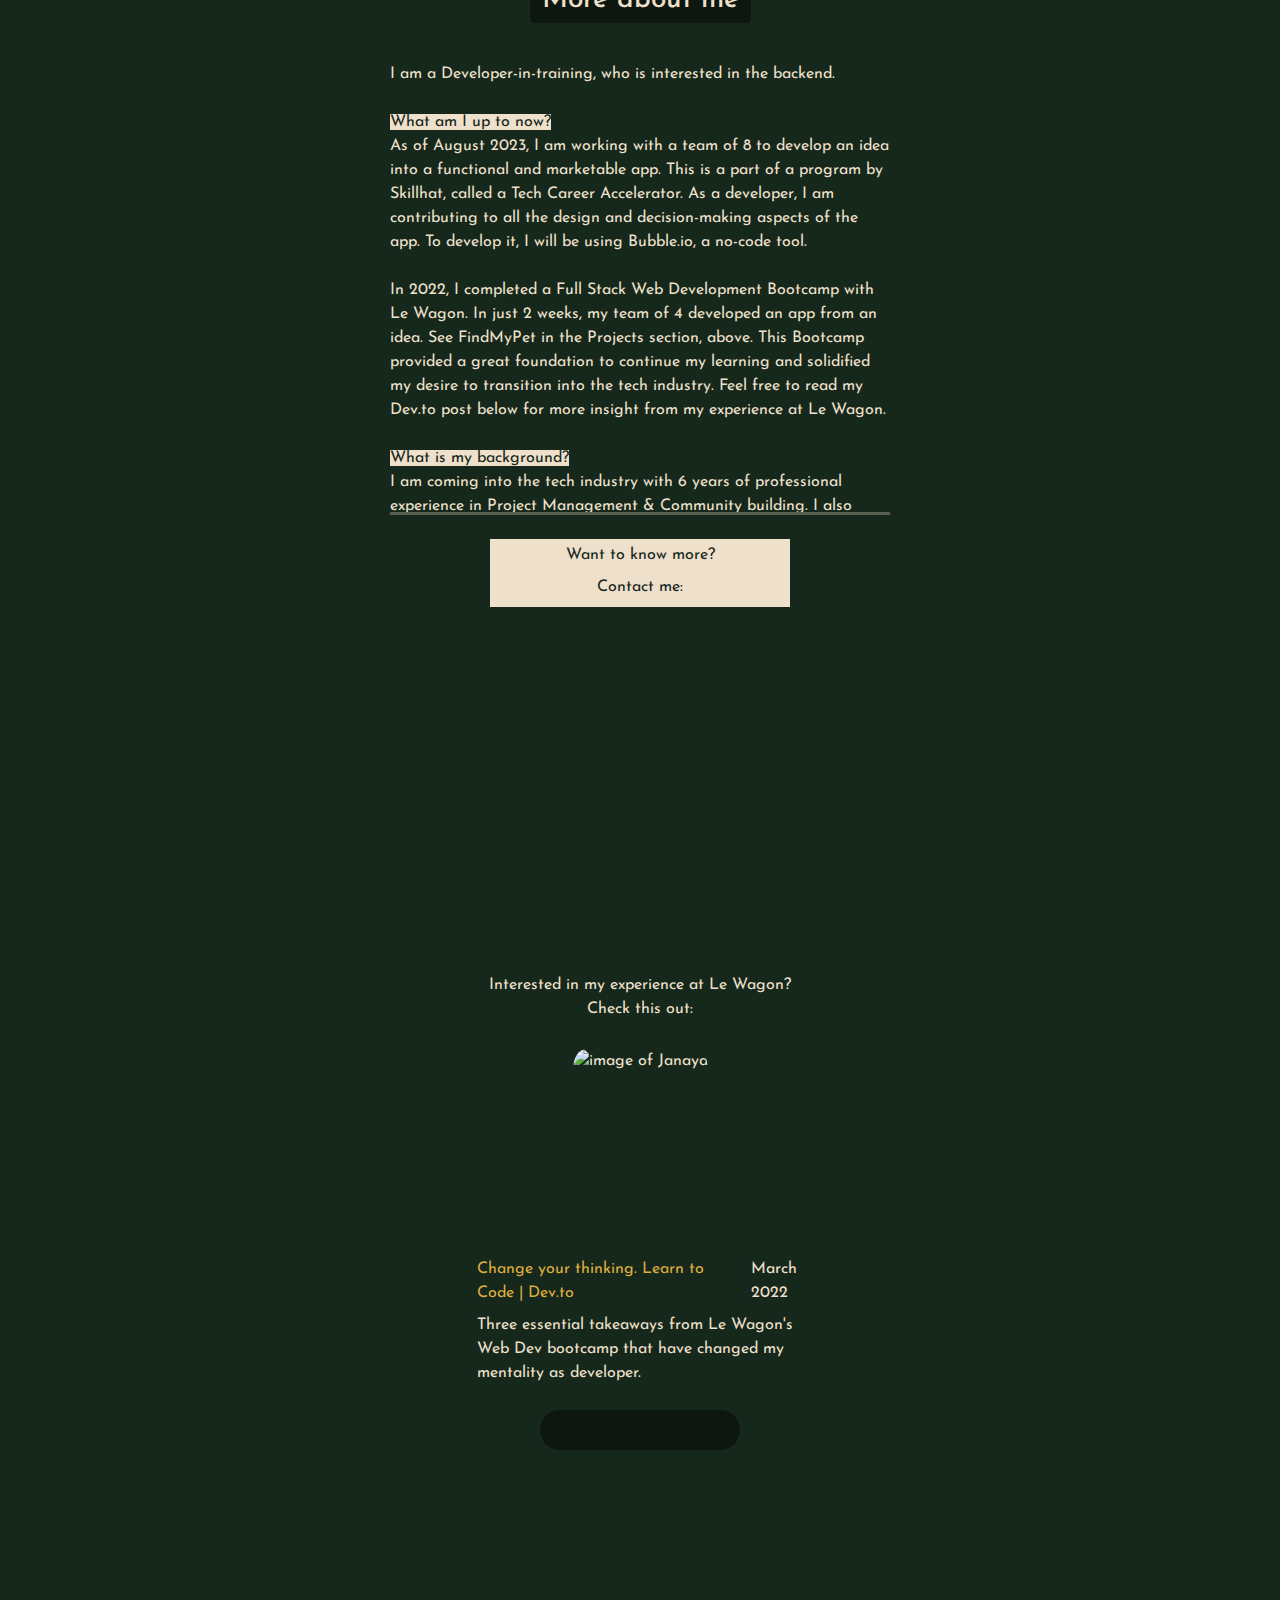
==== commit 8da69b9f: "added featured project & strengths, moved View CV link to top" ====
--- a/index.html
+++ b/index.html
@@ -25,7 +25,10 @@
       </div>
       <h1 class style="font-size: 32px; padding: 10px;">Hey there, I'm Janaya</h1>
       <ul class="genLinksList" id="index1">
-        <li><a href="#skills" target="_blank">CV & Skills</a></li>
+        <li><a href="https://drive.google.com/file/d/1XOGT_tm37_XkmApdfW5IWOquNRw3DvRs/view?usp=share_link">
+          View My CV <i class="fa-solid fa-up-right-from-square"></i></a>
+          </li>
+        <li><a href="#skills" target="_blank">Skills & Strengths</a></li>
         <li><a href="#experience" target="_blank">Personal Projects</a></li>
         <li><a href="#contact" target="_blank">More About Me</a></li>
       </ul>
@@ -34,46 +37,94 @@
     <div class="component" style="height: 100vh;" >
         <div id="skills">
 
-          <h2>CV & Technical Skills</h2>
+          <h2>Skills & Strengths</h2>
+
           <div class="switch">
-            <div class="resumeDiv">
-              <div>
-                <img style="max-height: 300px;" src="images/CV_screenshot.png" alt="image of Janaya">
-              </div>
-              <div class="genLinksList p-1" style="text-align: center; width:100%">
-                <a href="https://drive.google.com/file/d/1XOGT_tm37_XkmApdfW5IWOquNRw3DvRs/view?usp=share_link">OPEN CV</a>
-              </div>
-            </div>
+            <div>
+            <h4>Currently Learning:</h4>
             <p class="scrollable techTools">
-              <a href="https://www.w3.org/html/" target="_blank" rel="noreferrer"> <img src="https://raw.githubusercontent.com/devicons/devicon/master/icons/html5/html5-original-wordmark.svg" alt="html5" width="40" height="40"/> </a>
-              <a href="https://www.w3schools.com/css/" target="_blank" rel="noreferrer"> <img src="https://raw.githubusercontent.com/devicons/devicon/master/icons/css3/css3-original-wordmark.svg" alt="css3" width="40" height="40"/> </a>
-              <a href="https://developer.mozilla.org/en-US/docs/Web/JavaScript" target="_blank" rel="noreferrer"> <img src="https://raw.githubusercontent.com/devicons/devicon/master/icons/javascript/javascript-original.svg" alt="javascript" width="40" height="40"/> </a>
-              <!-- <a href="https://getbootstrap.com" target="_blank" rel="noreferrer"> <img src="https://raw.githubusercontent.com/devicons/devicon/master/icons/bootstrap/bootstrap-plain-wordmark.svg" alt="bootstrap" width="40" height="40"/> </a> -->
-              <br>
-              <a href="https://www.ruby-lang.org/en/" target="_blank" rel="noreferrer"> <img src="https://raw.githubusercontent.com/devicons/devicon/master/icons/ruby/ruby-original.svg" alt="ruby" width="40" height="40"/> </a>
-              <a href="https://rubyonrails.org" target="_blank" rel="noreferrer"> <img src="https://raw.githubusercontent.com/devicons/devicon/master/icons/rails/rails-original-wordmark.svg" alt="rails" width="40" height="40"/> </a>
               <a href="https://www.typescriptlang.org/" target="_blank" rel="noreferrer"> <img src="https://raw.githubusercontent.com/devicons/devicon/master/icons/typescript/typescript-original.svg" alt="typescript" width="40" height="40"/> </a>
-              <a href="https://www.djangoproject.com/" target="_blank" rel="noreferrer"> <img src="https://cdn.worldvectorlogo.com/logos/django.svg" alt="django" width="40" height="40"/> </a>
-              <br>
+              <a href="https://firebase.google.com/" target="_blank" rel="noreferrer"> <img src="https://www.vectorlogo.zone/logos/firebase/firebase-icon.svg" alt="firebase" width="40" height="40"/> </a>
               <a href="https://nodejs.org" target="_blank" rel="noreferrer"> <img src="https://raw.githubusercontent.com/devicons/devicon/master/icons/nodejs/nodejs-original-wordmark.svg" alt="nodejs" width="40" height="40"/> </a>
-              <a href="https://firebase.google.com/" target="_blank" rel="noreferrer"> <img src="https://www.vectorlogo.zone/logos/firebase/firebase-icon.svg" alt="firebase" width="40" height="40"/> </a>
-              <a href="https://www.postgresql.org" target="_blank" rel="noreferrer"> <img src="https://raw.githubusercontent.com/devicons/devicon/master/icons/postgresql/postgresql-original-wordmark.svg" alt="postgresql" width="40" height="40"/> </a>
-              <!-- <br> -->
-              <!-- <a href="https://www.python.org" target="_blank" rel="noreferrer"> <img src="https://raw.githubusercontent.com/devicons/devicon/master/icons/python/python-original.svg" alt="python" width="40" height="40"/> </a> -->
-              <br>
-              <a href="https://www.figma.com/" target="_blank" rel="noreferrer"> <img src="https://www.vectorlogo.zone/logos/figma/figma-icon.svg" alt="figma" width="40" height="40"/> </a>
-              <a href="https://git-scm.com/" target="_blank" rel="noreferrer"> <img src="https://www.vectorlogo.zone/logos/git-scm/git-scm-icon.svg" alt="git" width="40" height="40"/> </a>
-              <a href="https://www.docker.com/" target="_blank" rel="noreferrer"> <img src="https://www.vectorlogo.zone/logos/docker/docker-official.svg" alt="docker" width="40" height="40"/> </a>
-              <a href="https://aws.amazon.com" target="_blank" rel="noreferrer"> <img src="https://www.vectorlogo.zone/logos/amazon_aws/amazon_aws-icon.svg" alt="aws" width="40" height="40"/> </a>
             </p>
-          </div>
-
-        </div>
-    </div>
-
-    <div class="component" style="height: 100vh;" >
+            <p style="text-align: center;"><em>(see featured project)</em></p>
+            </div>
+
+          </div>
+          <div class="switch">
+            <div style="width: 300px; text-align: center;">
+              <h4>Technical Skills</h4>
+              <p class="scrollable techTools">
+                <a href="https://www.w3.org/html/" target="_blank" rel="noreferrer"> <img src="https://raw.githubusercontent.com/devicons/devicon/master/icons/html5/html5-original-wordmark.svg" alt="html5" width="40" height="40"/> </a>
+                <a href="https://www.w3schools.com/css/" target="_blank" rel="noreferrer"> <img src="https://raw.githubusercontent.com/devicons/devicon/master/icons/css3/css3-original-wordmark.svg" alt="css3" width="40" height="40"/> </a>
+                <a href="https://developer.mozilla.org/en-US/docs/Web/JavaScript" target="_blank" rel="noreferrer"> <img src="https://raw.githubusercontent.com/devicons/devicon/master/icons/javascript/javascript-original.svg" alt="javascript" width="40" height="40"/> </a>
+                <a href="https://www.figma.com/" target="_blank" rel="noreferrer"> <img src="https://www.vectorlogo.zone/logos/figma/figma-icon.svg" alt="figma" width="40" height="40"/> </a>
+                <!-- <a href="https://getbootstrap.com" target="_blank" rel="noreferrer"> <img src="https://raw.githubusercontent.com/devicons/devicon/master/icons/bootstrap/bootstrap-plain-wordmark.svg" alt="bootstrap" width="40" height="40"/> </a> -->
+                <br>
+                <a href="https://www.ruby-lang.org/en/" target="_blank" rel="noreferrer"> <img src="https://raw.githubusercontent.com/devicons/devicon/master/icons/ruby/ruby-original.svg" alt="ruby" width="40" height="40"/> </a>
+                <a href="https://rubyonrails.org" target="_blank" rel="noreferrer"> <img src="https://raw.githubusercontent.com/devicons/devicon/master/icons/rails/rails-original-wordmark.svg" alt="rails" width="40" height="40"/> </a>
+                <!-- <a href="https://www.typescriptlang.org/" target="_blank" rel="noreferrer"> <img src="https://raw.githubusercontent.com/devicons/devicon/master/icons/typescript/typescript-original.svg" alt="typescript" width="40" height="40"/> </a> -->
+                <a href="https://www.python.org" target="_blank" rel="noreferrer"> <img src="https://raw.githubusercontent.com/devicons/devicon/master/icons/python/python-original.svg" alt="python" width="40" height="40"/> </a>
+                <a href="https://www.djangoproject.com/" target="_blank" rel="noreferrer"> <img src="https://cdn.worldvectorlogo.com/logos/django.svg" alt="django" width="40" height="40"/> </a>
+                <br>
+                <!-- <a href="https://nodejs.org" target="_blank" rel="noreferrer"> <img src="https://raw.githubusercontent.com/devicons/devicon/master/icons/nodejs/nodejs-original-wordmark.svg" alt="nodejs" width="40" height="40"/> </a> -->
+                <!-- <a href="https://firebase.google.com/" target="_blank" rel="noreferrer"> <img src="https://www.vectorlogo.zone/logos/firebase/firebase-icon.svg" alt="firebase" width="40" height="40"/> </a> -->
+                <a href="https://www.postgresql.org" target="_blank" rel="noreferrer"> <img src="https://raw.githubusercontent.com/devicons/devicon/master/icons/postgresql/postgresql-original-wordmark.svg" alt="postgresql" width="40" height="40"/> </a>
+                <a href="https://git-scm.com/" target="_blank" rel="noreferrer"> <img src="https://www.vectorlogo.zone/logos/git-scm/git-scm-icon.svg" alt="git" width="40" height="40"/> </a>
+                <a href="https://www.docker.com/" target="_blank" rel="noreferrer"> <img src="https://www.vectorlogo.zone/logos/docker/docker-official.svg" alt="docker" width="40" height="40"/> </a>
+                <a href="https://aws.amazon.com" target="_blank" rel="noreferrer"> <img src="https://www.vectorlogo.zone/logos/amazon_aws/amazon_aws-icon.svg" alt="aws" width="40" height="40"/> </a>
+                <!-- <br> -->
+              </p>
+            </div>
+            <div class="resumeDiv" style="width: 300px">
+              <h4>Top 5 Strengths</h4>
+              <p class="scrollable techTools">
+                <ul class="genLinksList">
+                  <li>high adaptability</li>
+                  <li>innovative thinking</li>
+                  <li>fast learning</li>
+                  <li>conflict resolution</li>
+                  <li>facitiltation</li>
+                </ul>
+              </p>
+            </div>
+
+          </div>
+
+        </div>
+    </div>
+
+    <div class="component" >
       <div id="experience">
-        <h2>Personal Projects</h2>
+        <div style="height: 400px;">
+          <h2 style="margin: 30px auto;">Featured Project</h2>
+          <div class="scrollable">
+          <div>
+            <h4 style="text-align: center;">Currently Working on:</h4>
+            <div class="projectCard">
+              <div style="display:flex; margin: 10px;">
+                <img style="max-width: 100px; object-fit: contain;" src="./images/DMS_logo.png" alt="Do Me a Solid logo" >
+                <div class="projectIcons">
+                  <h4 style="font-size: 18px; margin: auto;">Do Me a Solid <br><em>Pre-Seed Startup</em></h4>
+                  <div class="projectSkills">
+                    <a href="https://www.typescriptlang.org/" target="_blank" rel="noreferrer"> <img src="https://raw.githubusercontent.com/devicons/devicon/master/icons/typescript/typescript-original.svg" alt="typescript" width="20" height="20"/> </a>
+                    <a href="https://firebase.google.com/" target="_blank" rel="noreferrer"> <img src="https://www.vectorlogo.zone/logos/firebase/firebase-icon.svg" alt="firebase" width="20" height="20"/> </a>
+                    <a href="https://nodejs.org" target="_blank" rel="noreferrer"> <img src="https://raw.githubusercontent.com/devicons/devicon/master/icons/nodejs/nodejs-original-wordmark.svg" alt="nodejs" width="20" height="20"/> </a>
+                  </div>
+                  <div class="projectLinks">
+                    <a href="https://www.domeasolid.co/" title="View website"><i class="fa-solid fa-eye"></i></a>
+                  </div>
+                </div>
+              </div>
+              <p class="cardDesc">
+                Web app and chrome extension built with the Firebase suite; A unified hub for creators to promote exclusive deals, which followers can access as they shop online.
+              </p>
+            </div>
+
+          </div>
+          </div>
+        </div>
+        <h2 style="margin: 30px auto;">Personal Projects</h2>
         <div class="divider"></div>
         <!-- projects -->
         <div class="scrollable" style="overflow: hidden scroll; height:80vh">
@@ -126,7 +177,7 @@
               <div style="display:flex; margin: 10px;">
                 <img style="max-height: 100px;" src="./images/goodvet_Screenshot.png" alt="" >
                 <div class="projectIcons">
-                  <h4 style="font-size: 18px; margin: auto;">GoodVet / BonVet <em>(in progress)</em></h4>
+                  <h4 style="font-size: 18px; margin: auto;">GoodVet / BonVet</h4>
                   <div class="projectSkills">
                     <a href="https://www.djangoproject.com/" target="_blank" rel="noreferrer"> <img src="https://cdn.worldvectorlogo.com/logos/django.svg" alt="django" width="20" height="20"/> </a>
                     <a href="https://www.python.org" target="_blank" rel="noreferrer"> <img src="https://raw.githubusercontent.com/devicons/devicon/master/icons/python/python-original.svg" alt="python" width="20" height="20"/> </a>
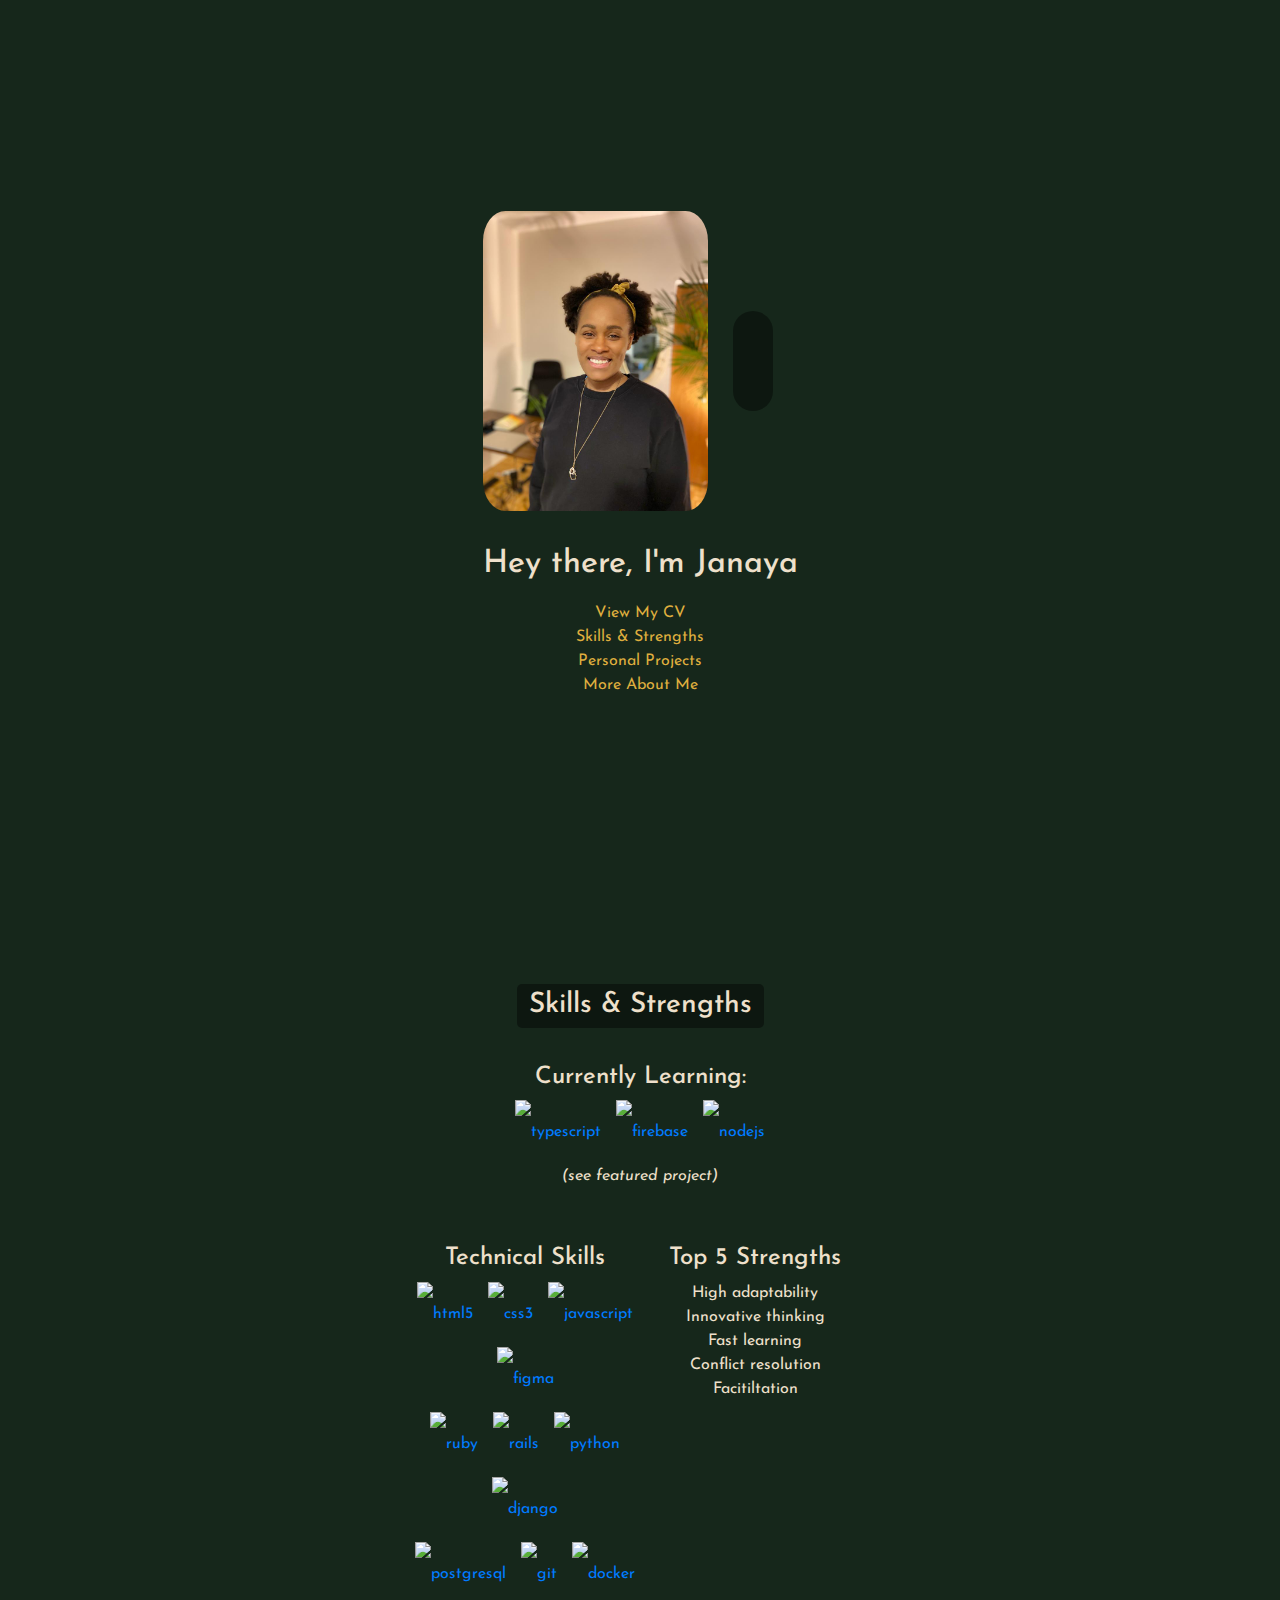
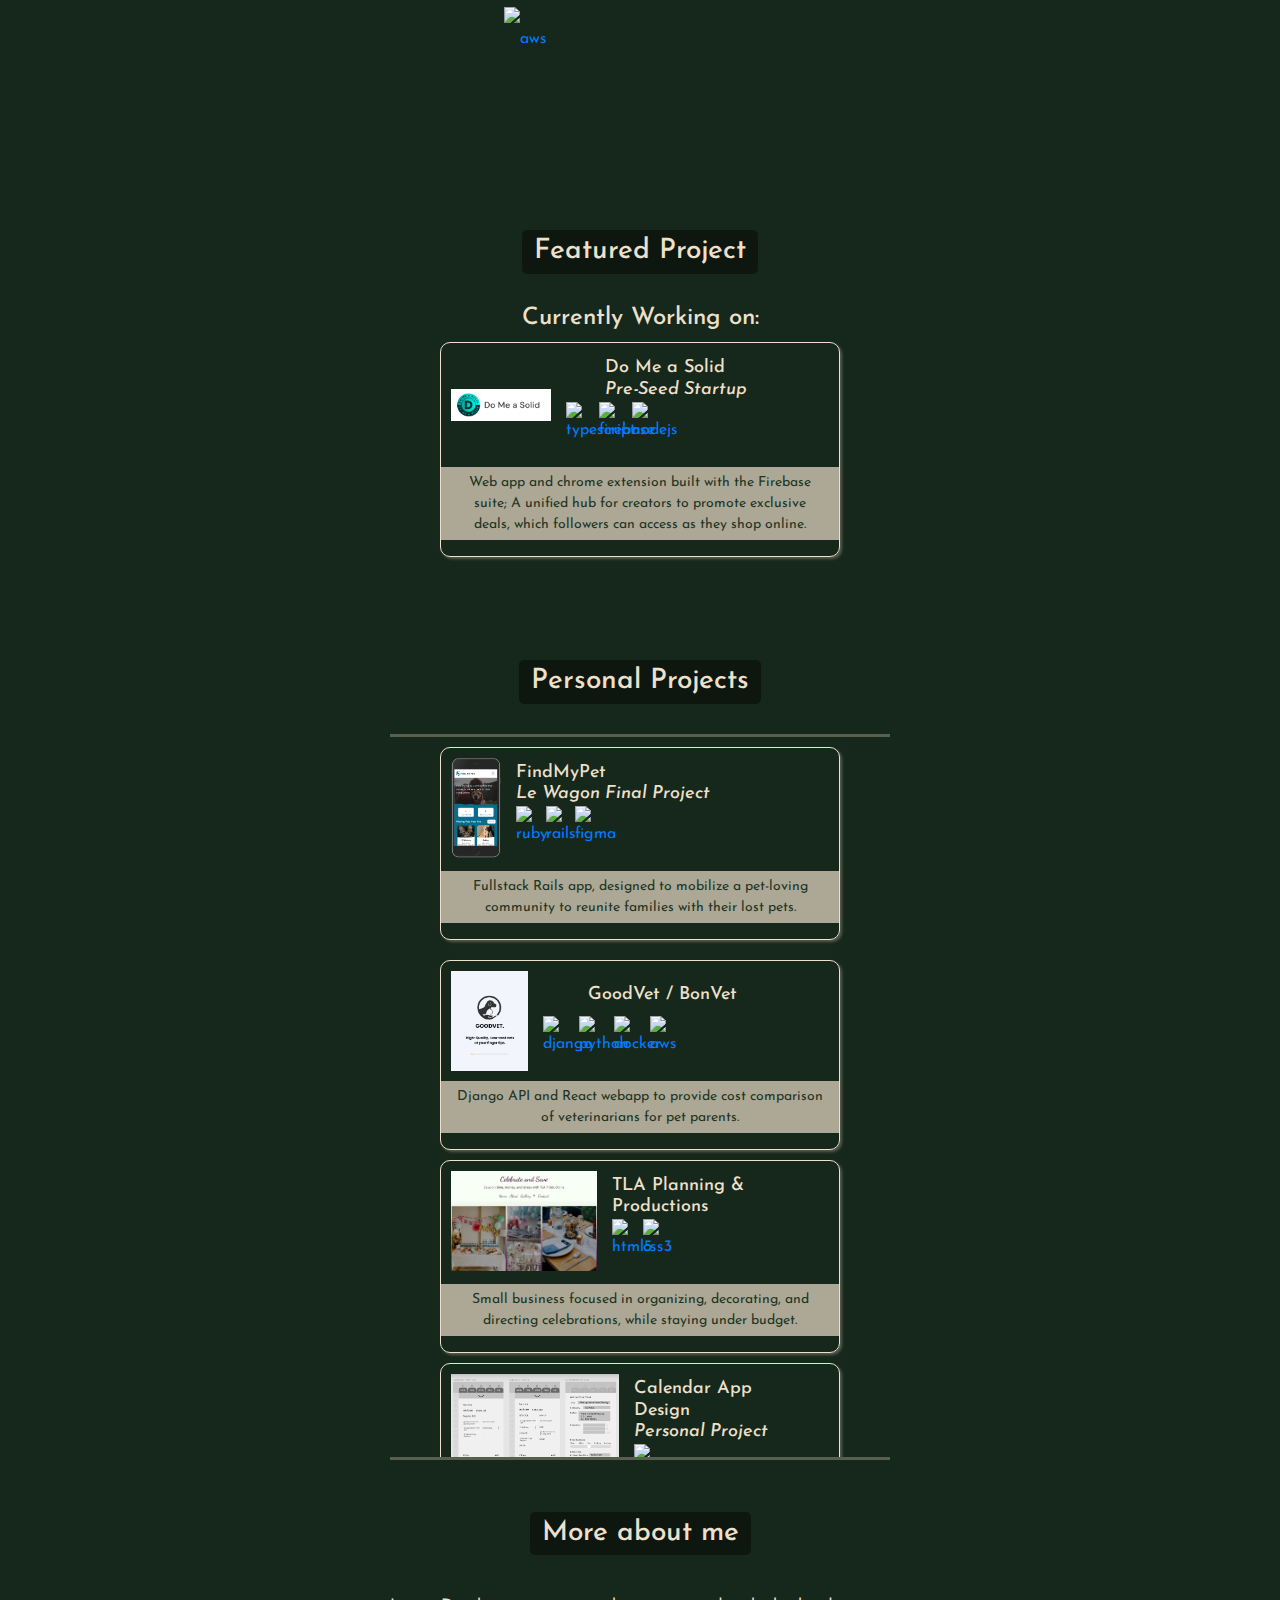
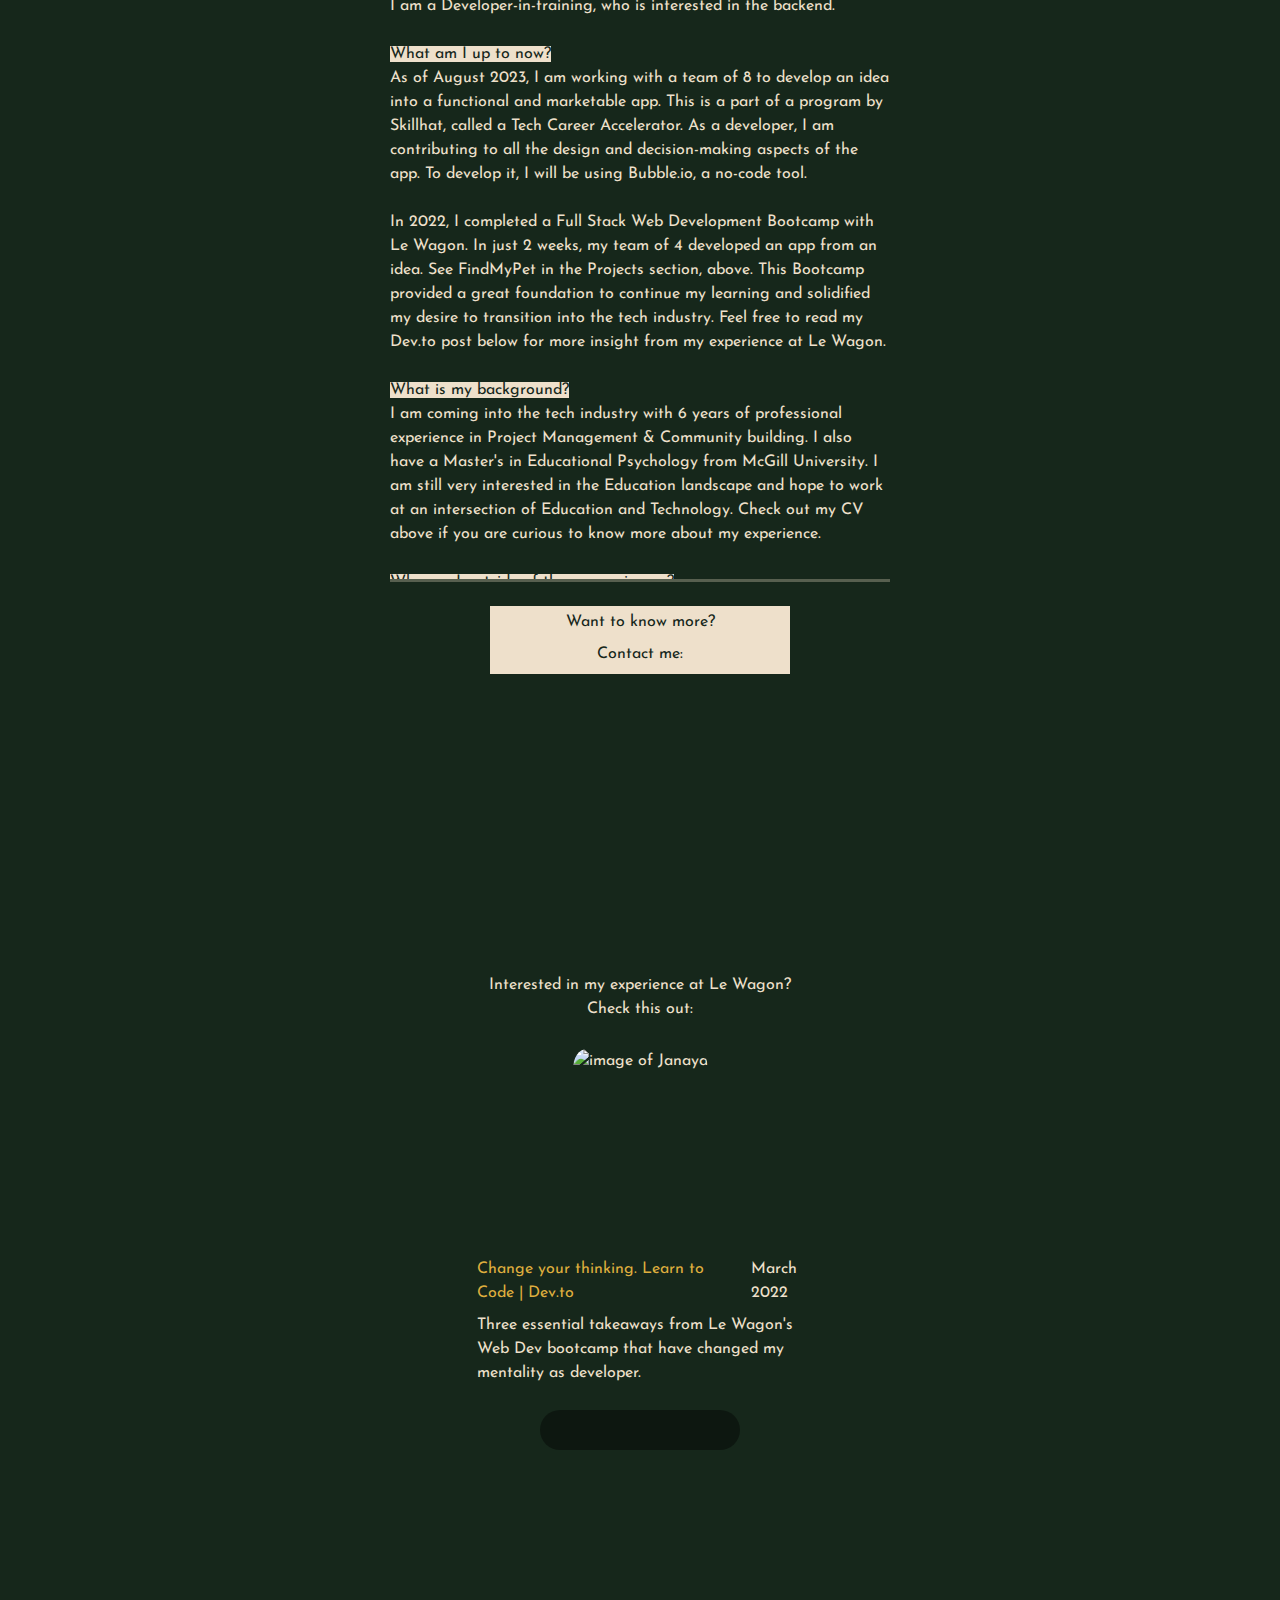
==== commit 0f238168: "minor changes in grammar, order of content, centering" ====
--- a/index.html
+++ b/index.html
@@ -40,8 +40,8 @@
           <h2>Skills & Strengths</h2>
 
           <div class="switch">
-            <div>
-            <h4>Currently Learning:</h4>
+            <div style="width: 300px; text-align: center;">
+              <h4>Currently Learning:</h4>
             <p class="scrollable techTools">
               <a href="https://www.typescriptlang.org/" target="_blank" rel="noreferrer"> <img src="https://raw.githubusercontent.com/devicons/devicon/master/icons/typescript/typescript-original.svg" alt="typescript" width="40" height="40"/> </a>
               <a href="https://firebase.google.com/" target="_blank" rel="noreferrer"> <img src="https://www.vectorlogo.zone/logos/firebase/firebase-icon.svg" alt="firebase" width="40" height="40"/> </a>
@@ -52,7 +52,7 @@
 
           </div>
           <div class="switch">
-            <div style="width: 300px; text-align: center;">
+            <div style="width: 300px; text-align: center; padding-bottom: 40px">
               <h4>Technical Skills</h4>
               <p class="scrollable techTools">
                 <a href="https://www.w3.org/html/" target="_blank" rel="noreferrer"> <img src="https://raw.githubusercontent.com/devicons/devicon/master/icons/html5/html5-original-wordmark.svg" alt="html5" width="40" height="40"/> </a>
@@ -76,15 +76,16 @@
                 <!-- <br> -->
               </p>
             </div>
-            <div class="resumeDiv" style="width: 300px">
+            <div class="resumeDiv" style="width: 300px; padding-bottom: 40px">
+
               <h4>Top 5 Strengths</h4>
               <p class="scrollable techTools">
-                <ul class="genLinksList">
-                  <li>high adaptability</li>
-                  <li>innovative thinking</li>
-                  <li>fast learning</li>
-                  <li>conflict resolution</li>
-                  <li>facitiltation</li>
+                <ul class="genLinksList strengths" style="width: 100%;">
+                  <li>High adaptability</li>
+                  <li>Innovative thinking</li>
+                  <li>Fast learning</li>
+                  <li>Conflict resolution</li>
+                  <li>Facitiltation</li>
                 </ul>
               </p>
             </div>
@@ -266,7 +267,7 @@
         <h2 id="aboutMe">More about me</h2>
         <div class="py-4"  style="text-align: left;">
           <div class="longBio" style="margin: 0 auto; background-color: #16271B; color: #EEE0CB;">
-            <p class="scrollable" style="margin:0; height: 50vh; overflow: scroll; font-size: 16px;">
+            <p class="scrollable" style="margin:0; height: 65vh; overflow: scroll; font-size: 16px;">
               I am a Developer-in-training, who is interested in the backend.<br>
               <br>
               <span style="width: 100%; background-color: #EEE0CB; color:#16271B;">
